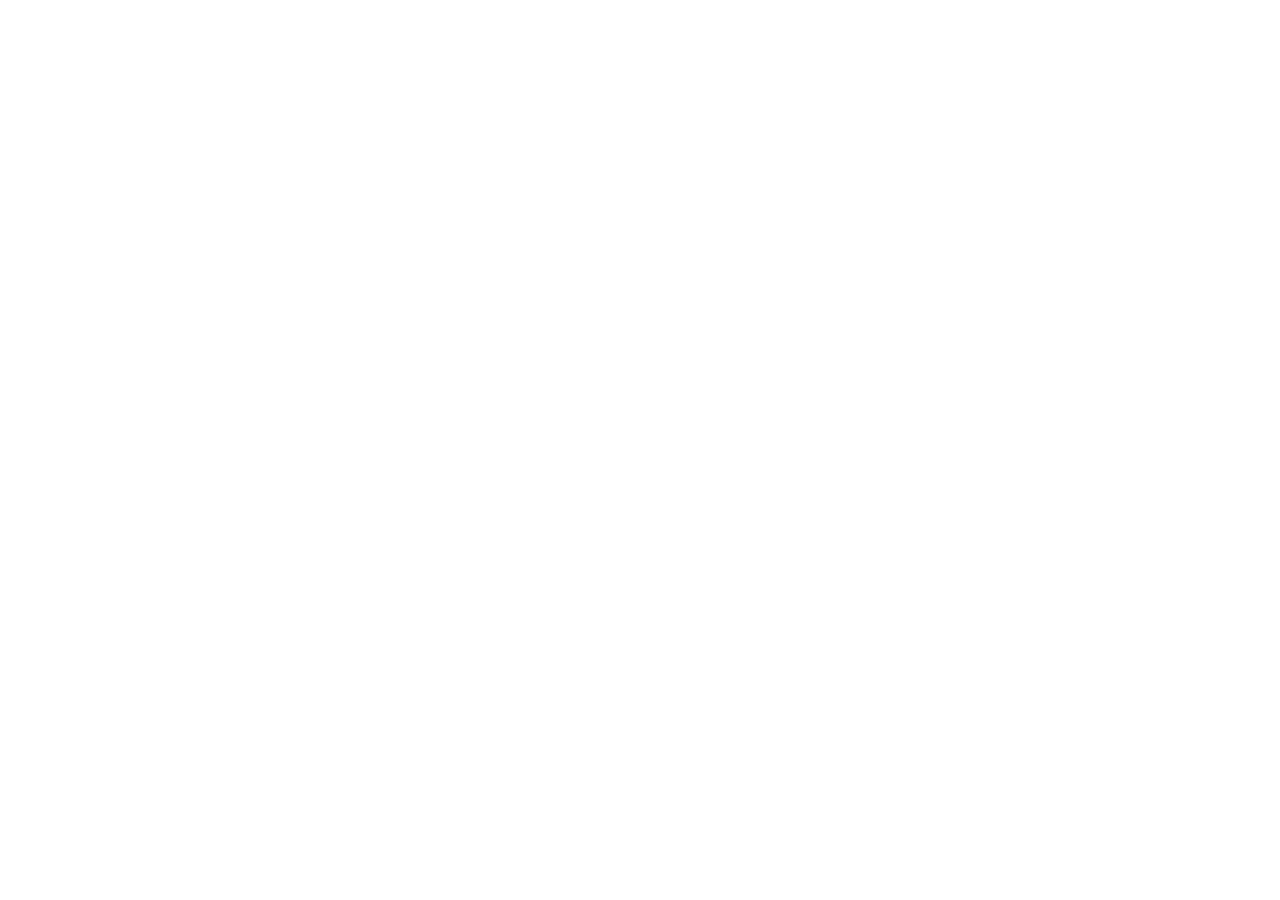
==== index.html @ 31db5e27 "Project Initialised" ====
<!DOCTYPE html>
<html>
<head>
  <!--
    If you are serving your web app in a path other than the root, change the
    href value below to reflect the base path you are serving from.

    The path provided below has to start and end with a slash "/" in order for
    it to work correctly.

    For more details:
    * https://developer.mozilla.org/en-US/docs/Web/HTML/Element/base

    This is a placeholder for base href that will be replaced by the value of
    the `--base-href` argument provided to `flutter build`.
  -->
  <base href="/">

  <meta charset="UTF-8">
  <meta content="IE=Edge" http-equiv="X-UA-Compatible">
  <meta name="description" content="A new Flutter project.">

  <!-- iOS meta tags & icons -->
  <meta name="apple-mobile-web-app-capable" content="yes">
  <meta name="apple-mobile-web-app-status-bar-style" content="black">
  <meta name="apple-mobile-web-app-title" content="mic_camera_stories">
  <link rel="apple-touch-icon" href="icons/Icon-192.png">

  <!-- Favicon -->
  <link rel="icon" type="image/png" href="favicon.png"/>

  <title>mic_camera_stories</title>
  <link rel="manifest" href="manifest.json">
</head>
<body>
  <script src="flutter_bootstrap.js" async></script>
</body>
</html>
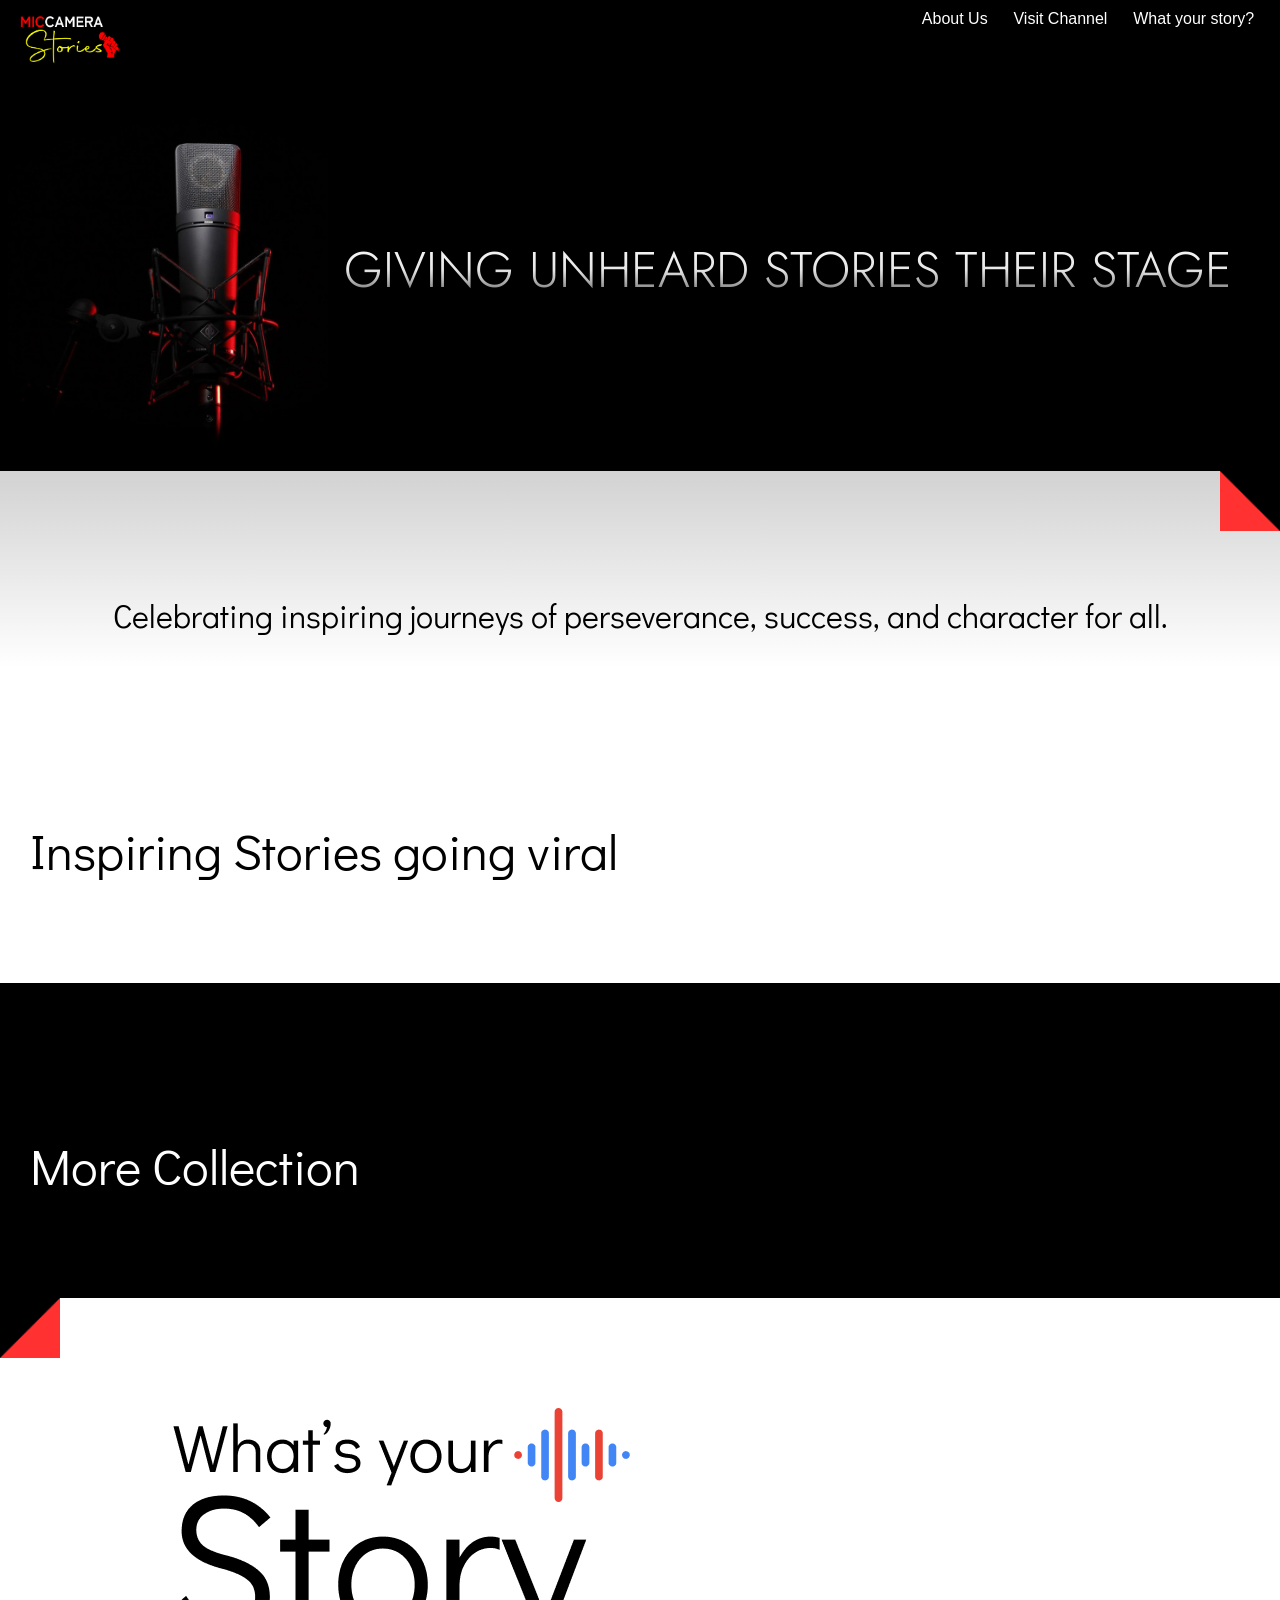
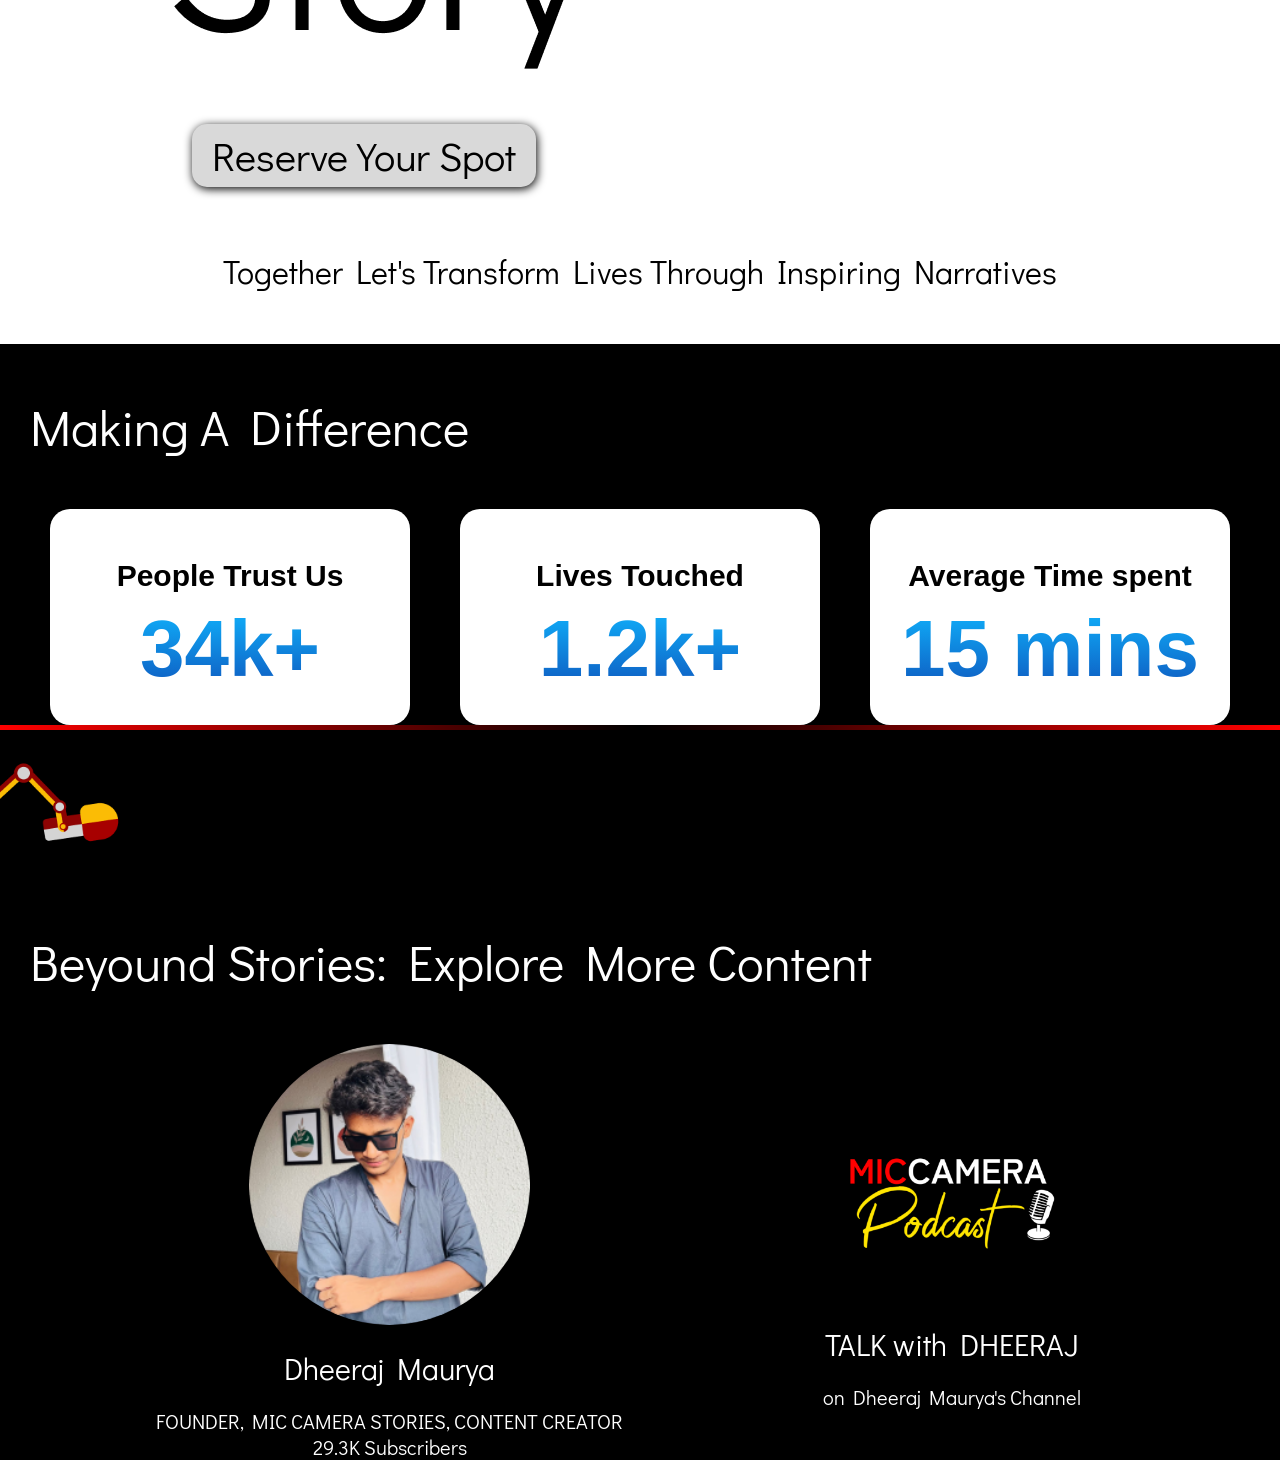
==== commit d79ce15c: "first commit" ====
--- a/index.html
+++ b/index.html
@@ -1,38 +1,110 @@
 <!DOCTYPE html>
-<html>
+<html lang="en">
+
 <head>
-  <!--
-    If you are serving your web app in a path other than the root, change the
-    href value below to reflect the base path you are serving from.
+  <meta charset="UTF-8">
+  <meta name="viewport" content="width=device-width, initial-scale=1.0">
+  <title>Mic Camera Stories</title>
+  <link rel="stylesheet" href="style.css">
+  <link rel="shortcut icon" href="img/NavLogo.png" type="image/x-icon">
+</head>
 
-    The path provided below has to start and end with a slash "/" in order for
-    it to work correctly.
+<body>
+  <nav>
+    <div class="logo">
+      <img src="img/NavLogo.png" alt="Mic Camera Stories">
+    </div>
+    <div class="navlist">
+      <span class="navitem">About Us</span>
+      <a class="navitem" href="https://youtube.com/@miccamerastories">Visit Channel</a>
+      <span class="navitem">What your story?</span>
+    </div>
+  </nav>
+  <div class="head">
+    <img src="img/HomeMic.png" alt="Mic" class="homemicimage">
+    <span class="headlinetext">GIVING UNHEARD STORIES THEIR STAGE</span>
+  </div>
+  <div class="homebottom">
+    <p class="papercutp"><img src="img/papercut.png" alt="papercut" class="papercut"></p>
+    <p class="homebottomcontent">Celebrating inspiring journeys of perseverance, success, and character for all.</p>
+  </div>
+  <div class="trendingvideos">
+    <h1 class="trendingvideostitle">Inspiring Stories going viral</h1>
+    <div class="trendingvideoslist">
+      <img src="https://i.ytimg.com/vi/YWOEX4p0uUI/hqdefault.jpg" alt="" class="trendingvideo">
+      <img src="https://i.ytimg.com/vi/7y91isg0Bso/hqdefault.jpg" alt="" class="trendingvideo">
+      <img src="https://i.ytimg.com/vi/wBwBMudqTO8/hqdefault.jpg" alt="" class="trendingvideo">
+    </div>
+  </div>
+  <div class="morevideos">
+    <h1 class="morevideostitle">More Collection</h1>
+    <div class="morevideoslist">
+      <img src="https://i.ytimg.com/vi/YWOEX4p0uUI/hqdefault.jpg" alt="" class="morevideo">
+      <img src="https://i.ytimg.com/vi/7y91isg0Bso/hqdefault.jpg" alt="" class="morevideo">
+      <img src="https://i.ytimg.com/vi/wBwBMudqTO8/hqdefault.jpg" alt="" class="morevideo">
+    </div>
+  </div>
+  <div class="yourstorysection">
+    <p class="papercutpyourstory"><img src="img/papercut.png" alt="papercut" class="papercut"></p>
+    <img src="img/Your Story title image.png" alt="Your Story" class="yourstoryimage">
+    <a href="" class="yourstorybutton">Reserve Your Spot</a>
+    <p class="homebottomcontent">Together Let's Transform Lives Through Inspiring Narratives</p>
 
-    For more details:
-    * https://developer.mozilla.org/en-US/docs/Web/HTML/Element/base
+  </div>
+  <div class="channeldatasection">
+    <h1 class="channeldatatitle">Making A Difference</h1>
+    <div class="channeldatalist">
+      <div class="channeldataitem">
+        <p class="channeldataitemtitle">
+          People Trust Us
+        </p>
+        <p class="channeldataitemdata">
+          34k+
+        </p>
+      </div>
+      <div class="channeldataitem">
+        <p class="channeldataitemtitle">
+          Lives Touched
+        </p>
+        <p class="channeldataitemdata">
+          1.2k+
+        </p>
+      </div>
+      <div class="channeldataitem">
+        <p class="channeldataitemtitle">
+          Average Time spent
+        </p>
+        <p class="channeldataitemdata">
+          15 mins
+        </p>
+      </div>
+    </div>
+  </div>
+  <div class="borderforothercontent"> .</div>
+  <div class="othercontent">
+    <img src="img/sidemicelement.png" alt="mic" class="sidemicpic">
+    <h1 class="othercontenttitle">Beyound Stories: Explore More Content</h1>
+    <div class="othercontenttlist">
+      <div class="othercontentitem">
+        <img src="img/dheerajmauryachannellogo.png" alt="Dheeraj Maurya" class="othercontentitemimage circleimg">
+        <div class="othercontentitemtitle">Dheeraj Maurya</div>
+          <div class="othercontentitemsubtitle">
+            FOUNDER, MIC CAMERA STORIES, CONTENT CREATOR <br> 29.3K Subscribers
+          </div>
+          </div>
+          <div class="othercontentitem">
+            <img src="img/miccamerapodcastlogo.png" alt="Mic Camera Podcast" class="othercontentitemimage ">
+            <div class="othercontentitemtitle">TALK with DHEERAJ</div>
+              <div class="othercontentitemsubtitle">
+                on Dheeraj Maurya's Channel
+              </div>
+            </div>
+          </div>
+        </div>
+      </div>
+    </div>
+  </div>
 
-    This is a placeholder for base href that will be replaced by the value of
-    the `--base-href` argument provided to `flutter build`.
-  -->
-  <base href="/">
+</body>
 
-  <meta charset="UTF-8">
-  <meta content="IE=Edge" http-equiv="X-UA-Compatible">
-  <meta name="description" content="A new Flutter project.">
-
-  <!-- iOS meta tags & icons -->
-  <meta name="apple-mobile-web-app-capable" content="yes">
-  <meta name="apple-mobile-web-app-status-bar-style" content="black">
-  <meta name="apple-mobile-web-app-title" content="mic_camera_stories">
-  <link rel="apple-touch-icon" href="icons/Icon-192.png">
-
-  <!-- Favicon -->
-  <link rel="icon" type="image/png" href="favicon.png"/>
-
-  <title>mic_camera_stories</title>
-  <link rel="manifest" href="manifest.json">
-</head>
-<body>
-  <script src="flutter_bootstrap.js" async></script>
-</body>
-</html>
+</html>
--- a/style.css
+++ b/style.css
@@ -0,0 +1,272 @@
+@font-face {
+  font-family: 'HeadLine';
+  /* The name you will use in CSS */
+  src: url('fonts/Jost-Light.ttf') format('truetype');
+  /* Path to the .ttf file */
+}
+
+@font-face {
+  font-family: 'mainFont';
+  /* The name you will use in CSS */
+  src: url('fonts/DidactGothic-Regular.ttf') format('truetype');
+  /* Path to the .ttf file */
+}
+
+body,
+html {
+  height: 100%;
+  /* Ensures full height of the page */
+  margin: 0;
+  background-color: black;
+  display: flex;
+  flex-direction: column;
+  /* Makes the body a flex container */
+  font-family: 'mainFont';
+}
+
+a {
+  text-decoration: none;
+}
+
+nav {
+  display: flex;
+  justify-content: space-between;
+}
+
+.logo {
+  margin-left: 20px;
+  margin-top: 10px;
+}
+
+.logo img {
+  width: 100px;
+  height: auto;
+}
+
+.navlist {
+  margin-top: 10px;
+  display: flex;
+  justify-content: space-evenly;
+  width: 30%;
+}
+
+.navitem {
+  color: white;
+  font-family: 'Segoe UI', Tahoma, Geneva, Verdana, sans-serif;
+}
+
+.head {
+  display: flex;
+  align-items: center;
+  flex-direction: row;
+  justify-content: space-around;
+}
+
+.homemicimage {
+  width: 25%;
+  margin-top: 50px;
+}
+
+.headlinetext {
+  font-size: 50px;
+  background: linear-gradient(to bottom, #FFFFFF, #e7e7e7, #393939);
+  background-clip: text;
+  -webkit-background-clip: text;
+  -webkit-text-fill-color: transparent;
+  margin-right: 40px;
+  font-family: "HeadLine";
+}
+
+/* The homebottom will take up the remaining space with a white background */
+.homebottom {
+  flex-grow: 1;
+  /* Makes this section take up remaining space */
+  background: linear-gradient(to bottom, #D2D2D2, #FFFFFF);
+}
+
+.papercutp {
+  display: flex;
+  width: 100%;
+  justify-content: end;
+  margin: 0;
+}
+
+.papercut {
+  width: 60px;
+  height: auto;
+  margin: 0;
+}
+
+.homebottomcontent {
+  margin-top: 0;
+  margin-right: 40px;
+  width: 100%;
+  text-align: center;
+  font-size: xx-large;
+  margin-top: 5%;
+}
+
+.trendingvideos {
+  background-color: white;
+}
+
+.trendingvideostitle {
+  margin-top: 150px;
+  margin-bottom: 50px;
+  margin-left: 30px;
+  font-size: 50px;
+  font-weight: 200;
+}
+
+.trendingvideoslist {
+  display: flex;
+  /* width: 100%; */
+  justify-content: space-evenly;
+  margin-bottom: 50px;
+
+}
+
+.trendingvideo {
+  width: 30%;
+}
+
+.morevideos {
+  background-color: black;
+}
+
+.morevideostitle {
+  margin-top: 150px;
+  margin-bottom: 50px;
+  margin-left: 30px;
+  font-size: 50px;
+  font-weight: 100;
+  color: white;
+}
+
+.morevideoslist {
+  display: flex;
+  /* width: 100%; */
+  justify-content: space-evenly;
+  margin-bottom: 50px;
+
+}
+
+.morevideo {
+  width: 30%;
+}
+
+.yourstorysection {
+  background-color: white;
+ padding-bottom: 20px; 
+}
+
+.papercutpyourstory {
+  display: flex;
+  width: 100%;
+  justify-content: start;
+  margin: 0;
+}
+
+.papercutpyourstory img {
+  width: 60px;
+  height: auto;
+  margin: 0;
+  transform: scaleX(-1);
+}
+.yourstoryimage{
+  margin-top: 20px;
+  margin-left: 13%;
+}
+.yourstorybutton{
+  display: block;
+  margin-top: 20px;
+  margin-left: 15%;
+  font-size: 40px;
+  padding: 5px 20px;
+  background-color: #D9D9D9;
+  border-radius: 15px;
+  width: max-content;
+  color: black;
+  box-shadow: black 1px 2px 10px;
+}
+.channeldatatitle{
+  margin-top: 50px;
+  margin-bottom: 50px;
+  margin-left: 30px;
+  font-size: 50px;
+  font-weight: 100;
+  color: white;
+}
+.channeldatalist{
+  display: flex;
+  justify-content: space-evenly;
+
+}
+.channeldataitem{
+  width: 25%;
+  background-color: white;
+  padding : 20px;
+  text-align: center  ;
+  border-radius: 20px;
+}
+.channeldataitemtitle{
+  color: black;
+  font-size: 30px;
+  margin-bottom: 10px;
+  font-family:'Segoe UI', Tahoma, Geneva, Verdana, sans-serif;
+  font-weight: bold;
+}
+.channeldataitemdata{
+  background: linear-gradient(#10B7FF, #0E54BC);
+  background-clip: text;
+  font-family:'Segoe UI', Tahoma, Geneva, Verdana, sans-serif;
+  -webkit-background-clip: text;
+  -webkit-text-fill-color: transparent;
+  font-size: 80px;
+  margin-bottom: 10px;
+  margin-top: 10px;
+  font-weight: bold;
+
+}
+.borderforothercontent{
+  height: 5px;
+  width: 100%;
+  background: linear-gradient(to right, red , black 50%,red );
+
+}
+.sidemicpic{
+  width: 10%;
+}
+.othercontenttitle{
+  margin-top: 50px;
+  margin-bottom: 50px;
+  margin-left: 30px;
+  font-size: 50px;
+  font-weight: 100;
+  color: white;
+}
+.othercontenttlist{
+  display: flex;
+  justify-content: space-evenly;
+}
+.circleimg{
+  border-radius: 100%;
+}
+.othercontentitem{
+  align-items: center;
+  align-content: center;
+  text-align: center;
+}
+.othercontentitemimage{
+  width: 60%;
+}
+.othercontentitemtitle{
+  color:white;
+  margin-top: 20px;
+  font-size: 30px;
+}
+.othercontentitemsubtitle{
+  color:white;
+  margin-top: 20px;
+  font-size: 20px;
+}
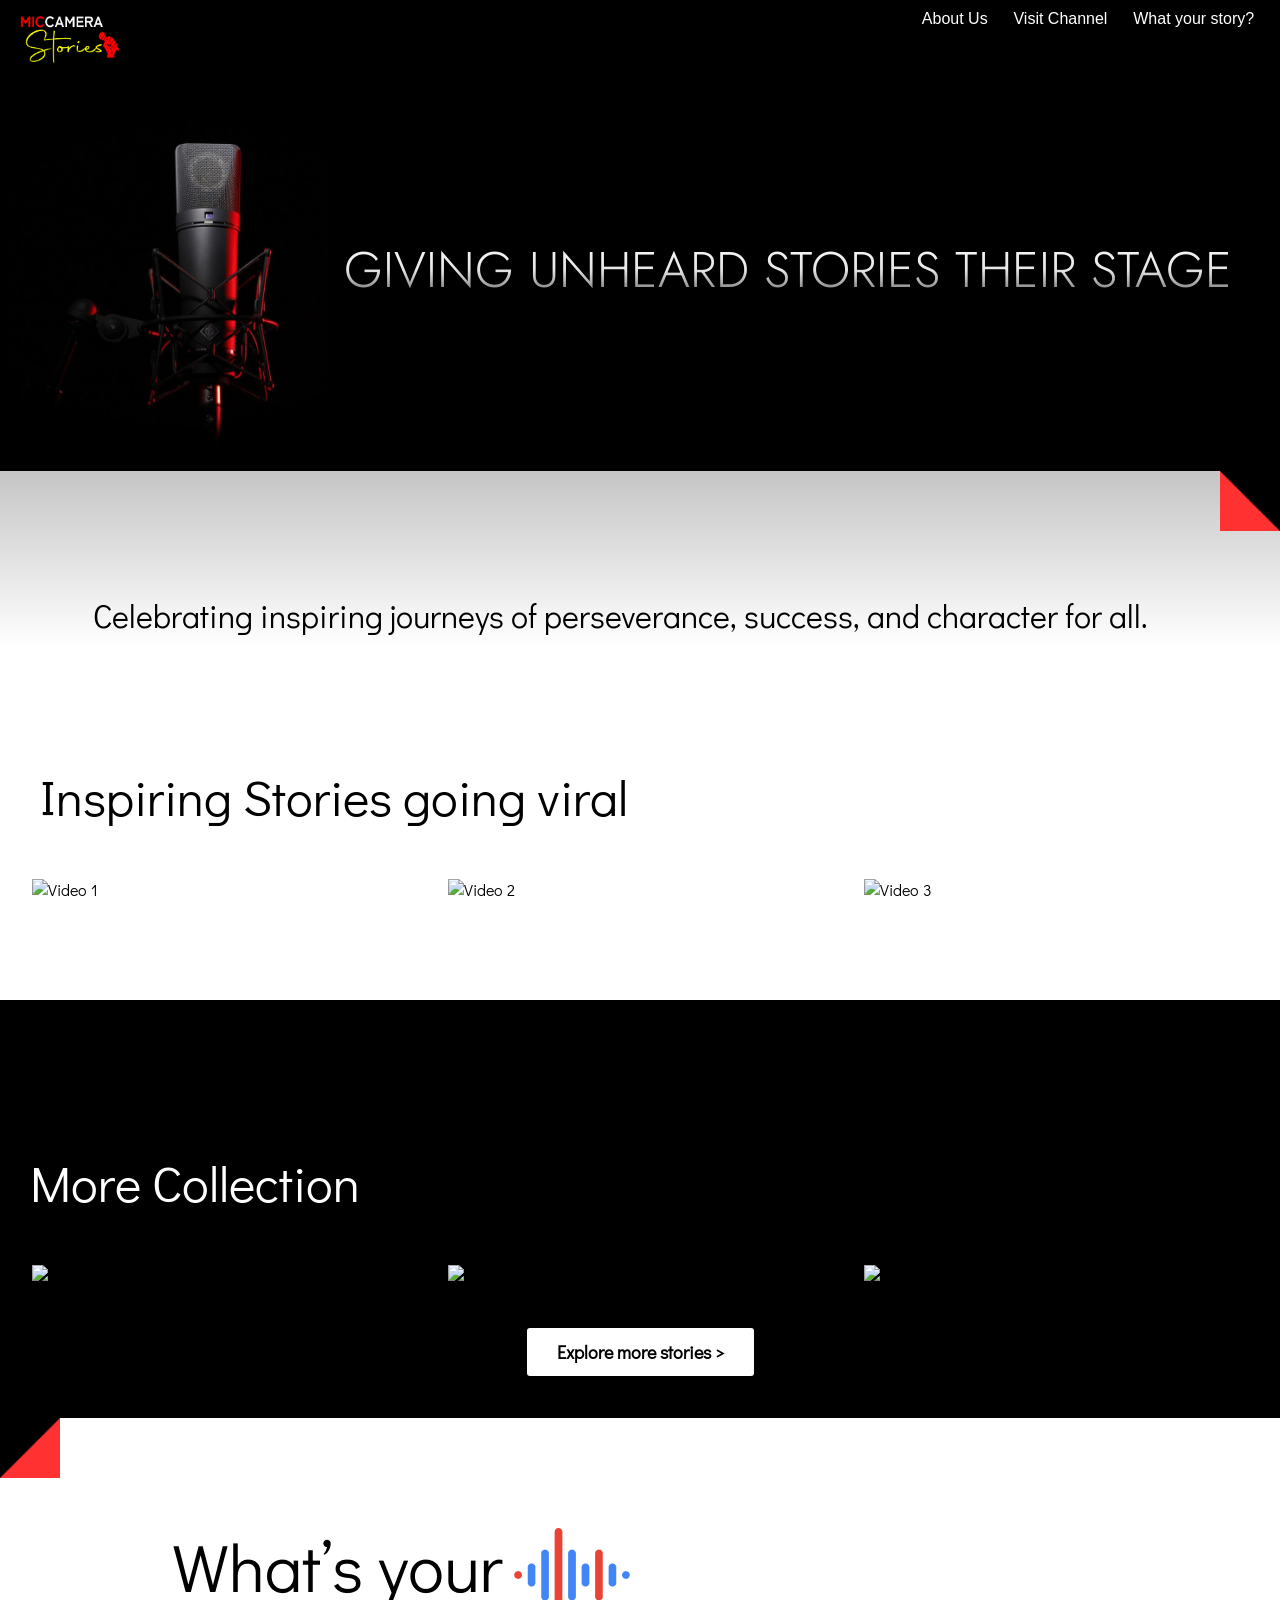
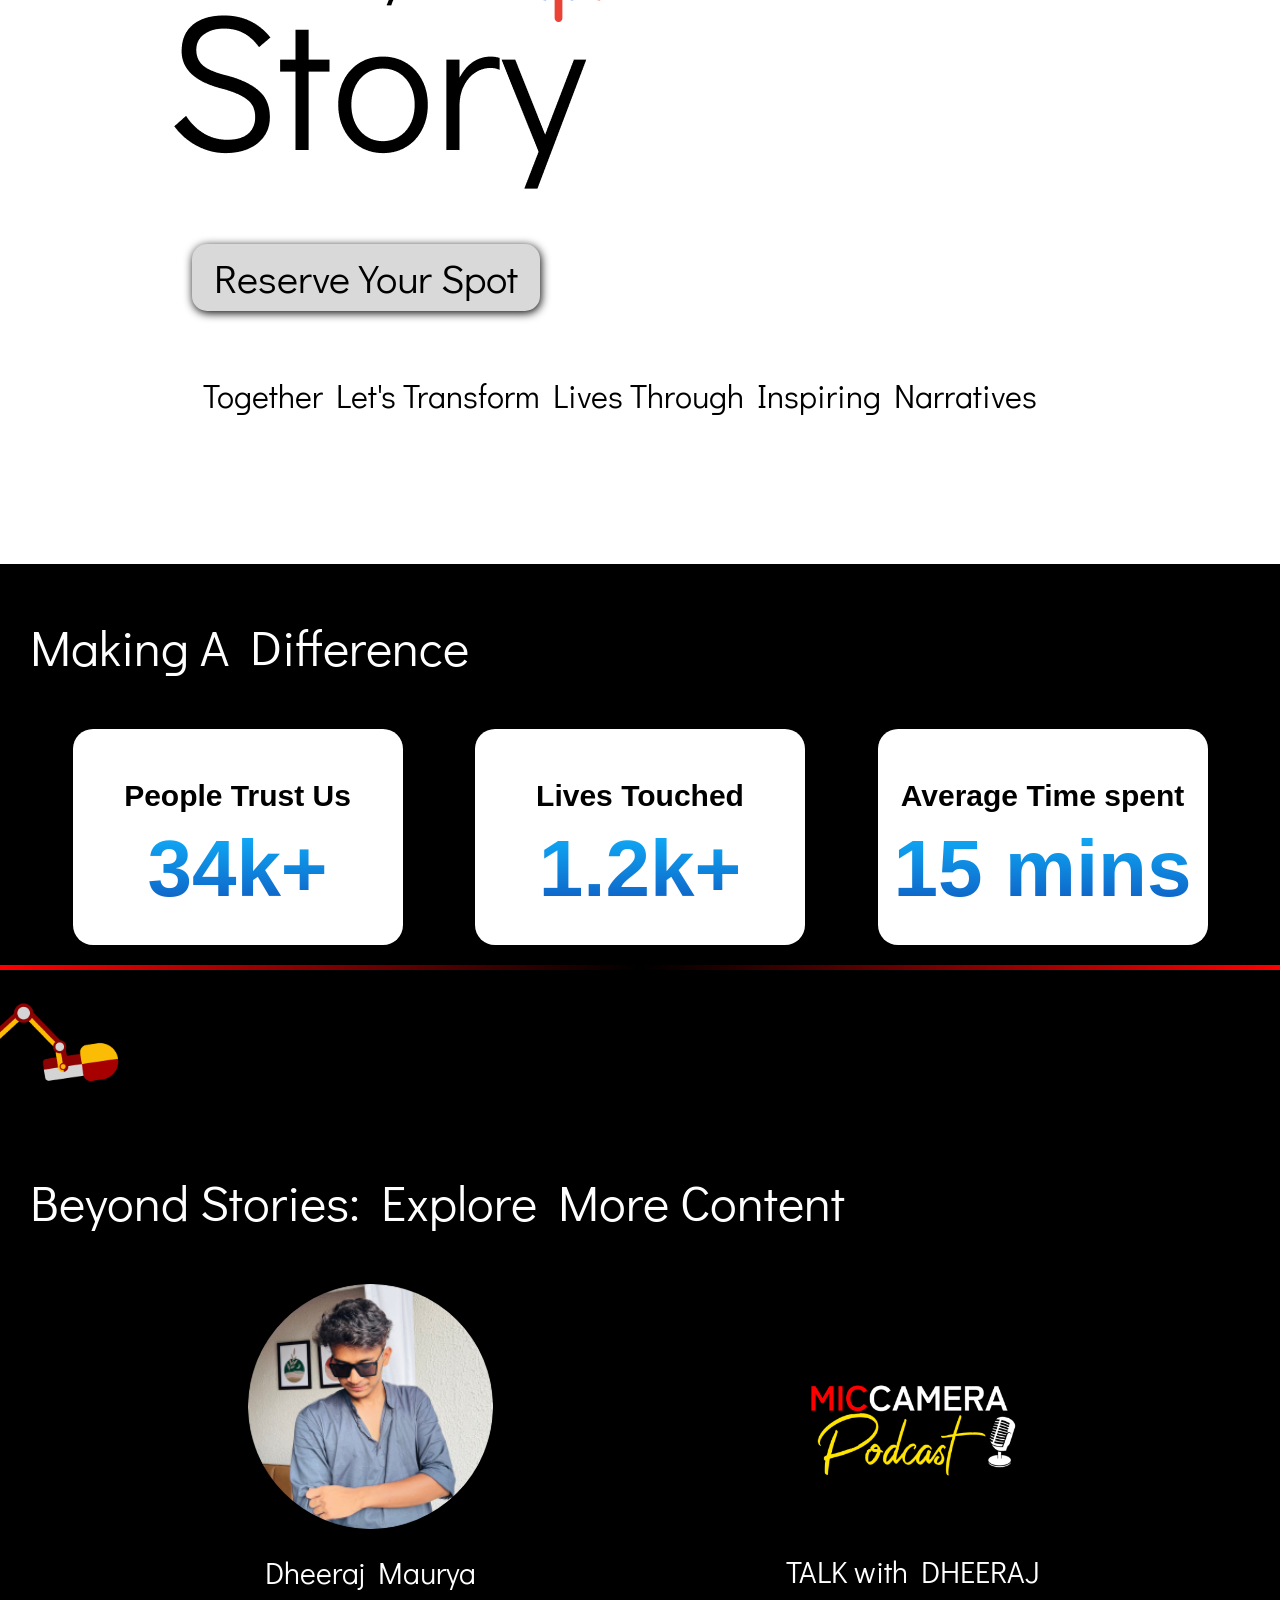
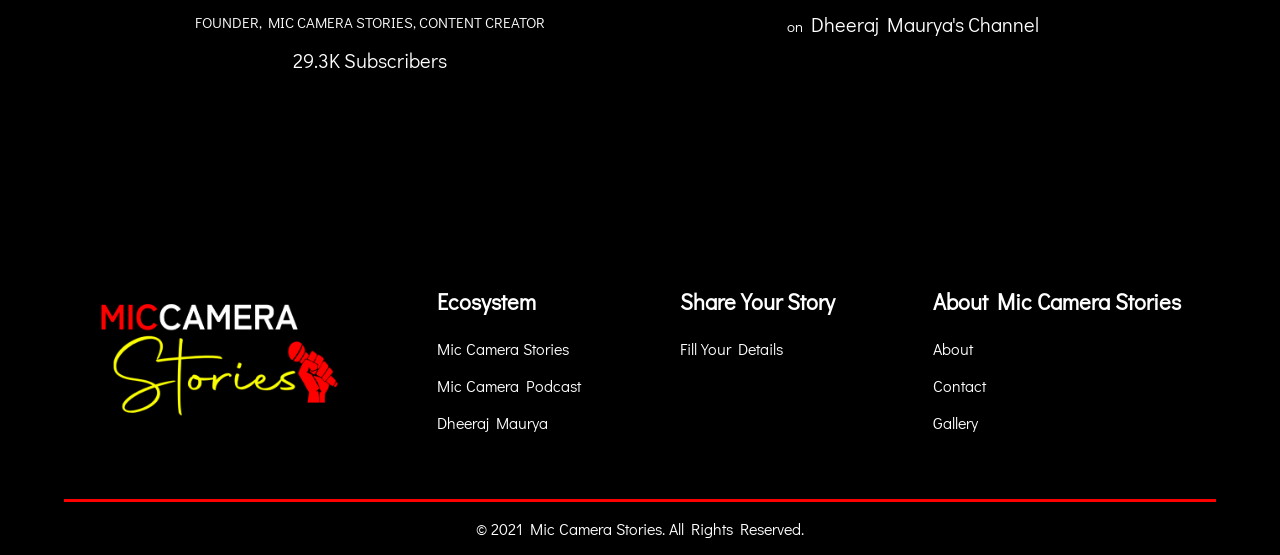
==== commit 78c0ad9c: "main" ====
--- a/index.html
+++ b/index.html
@@ -20,91 +20,139 @@
       <span class="navitem">What your story?</span>
     </div>
   </nav>
-  <div class="head">
-    <img src="img/HomeMic.png" alt="Mic" class="homemicimage">
-    <span class="headlinetext">GIVING UNHEARD STORIES THEIR STAGE</span>
+
+  <div class="head animate-on-scroll">
+    <img src="img/HomeMic.png" alt="Mic" class="homemicimage animate-on-scroll">
+    <span class="headlinetext animate-on-scroll">GIVING UNHEARD STORIES THEIR STAGE</span>
   </div>
+
+<!-- Combined div for homebottom and trendingvideos -->
+<div class="combined-section animate-on-scroll">
+  <!-- Homebottom Section -->
   <div class="homebottom">
     <p class="papercutp"><img src="img/papercut.png" alt="papercut" class="papercut"></p>
     <p class="homebottomcontent">Celebrating inspiring journeys of perseverance, success, and character for all.</p>
   </div>
+
+  <!-- Trending Videos Section -->
   <div class="trendingvideos">
-    <h1 class="trendingvideostitle">Inspiring Stories going viral</h1>
-    <div class="trendingvideoslist">
-      <img src="https://i.ytimg.com/vi/YWOEX4p0uUI/hqdefault.jpg" alt="" class="trendingvideo">
-      <img src="https://i.ytimg.com/vi/7y91isg0Bso/hqdefault.jpg" alt="" class="trendingvideo">
-      <img src="https://i.ytimg.com/vi/wBwBMudqTO8/hqdefault.jpg" alt="" class="trendingvideo">
-    </div>
-  </div>
-  <div class="morevideos">
-    <h1 class="morevideostitle">More Collection</h1>
-    <div class="morevideoslist">
-      <img src="https://i.ytimg.com/vi/YWOEX4p0uUI/hqdefault.jpg" alt="" class="morevideo">
-      <img src="https://i.ytimg.com/vi/7y91isg0Bso/hqdefault.jpg" alt="" class="morevideo">
-      <img src="https://i.ytimg.com/vi/wBwBMudqTO8/hqdefault.jpg" alt="" class="morevideo">
-    </div>
-  </div>
-  <div class="yourstorysection">
-    <p class="papercutpyourstory"><img src="img/papercut.png" alt="papercut" class="papercut"></p>
-    <img src="img/Your Story title image.png" alt="Your Story" class="yourstoryimage">
-    <a href="" class="yourstorybutton">Reserve Your Spot</a>
-    <p class="homebottomcontent">Together Let's Transform Lives Through Inspiring Narratives</p>
-
-  </div>
-  <div class="channeldatasection">
-    <h1 class="channeldatatitle">Making A Difference</h1>
-    <div class="channeldatalist">
-      <div class="channeldataitem">
-        <p class="channeldataitemtitle">
-          People Trust Us
-        </p>
-        <p class="channeldataitemdata">
-          34k+
-        </p>
+    <h1 class="trendingvideostitle animate-on-scroll">Inspiring Stories going viral</h1>
+    <div class="trendingvideoslist animate-on-scroll">
+      <div class="video-container">
+        <img src="https://i.ytimg.com/vi/YWOEX4p0uUI/hqdefault.jpg" alt="Video 1" class="trendingvideo">
+        <div class="video-title">Video Title 1</div>
       </div>
-      <div class="channeldataitem">
-        <p class="channeldataitemtitle">
-          Lives Touched
-        </p>
-        <p class="channeldataitemdata">
-          1.2k+
-        </p>
+      <div class="video-container">
+        <img src="https://i.ytimg.com/vi/7y91isg0Bso/hqdefault.jpg" alt="Video 2" class="trendingvideo">
+        <div class="video-title">Video Title 2</div>
       </div>
-      <div class="channeldataitem">
-        <p class="channeldataitemtitle">
-          Average Time spent
-        </p>
-        <p class="channeldataitemdata">
-          15 mins
-        </p>
+      <div class="video-container">
+        <img src="https://i.ytimg.com/vi/wBwBMudqTO8/hqdefault.jpg" alt="Video 3" class="trendingvideo">
+        <div class="video-title">Video Title 3</div>
       </div>
     </div>
   </div>
-  <div class="borderforothercontent"> .</div>
-  <div class="othercontent">
-    <img src="img/sidemicelement.png" alt="mic" class="sidemicpic">
-    <h1 class="othercontenttitle">Beyound Stories: Explore More Content</h1>
+</div>
+
+
+  <div class="morevideos animate-on-scroll">
+    <h1 class="morevideostitle animate-on-scroll">More Collection</h1>
+    <div class="morevideoslist">
+      <div class="video-container animate-on-scroll">
+        <img src="https://i.ytimg.com/vi/YWOEX4p0uUI/hqdefault.jpg" alt="Video 1" class="morevideo">
+        <div class="video-title">Video Title 1</div>
+      </div>
+      <div class="video-container animate-on-scroll">
+        <img src="https://i.ytimg.com/vi/7y91isg0Bso/hqdefault.jpg" alt="Video 2" class="morevideo">
+        <div class="video-title">Video Title 2</div>
+      </div>
+      <div class="video-container animate-on-scroll">
+        <img src="https://i.ytimg.com/vi/wBwBMudqTO8/hqdefault.jpg" alt="Video 3" class="morevideo">
+        <div class="video-title">Video Title 3</div>
+      </div>
+    </div>
+
+    <div class="explore-button-container animate-on-scroll">
+      <button class="explore-button animate-on-scroll">Explore more stories ></button>
+    </div>
+  </div>
+
+  <div class="yourstorysection animate-on-scroll">
+    <p class="papercutpyourstory"><img src="img/papercut.png" alt="papercut" class="papercut"></p>
+    <img src="img/Your Story title image.png" alt="Your Story" class="yourstoryimage animate-on-scroll">
+    <a href="" class="yourstorybutton animate-on-scroll">Reserve Your Spot</a>
+    <p class="homebottomcontent animate-on-scroll">Together Let's Transform Lives Through Inspiring Narratives</p>
+  </div>
+
+  <div class="channeldatasection animate-on-scroll">
+    <h1 class="channeldatatitle animate-on-scroll">Making A Difference</h1>
+    <div class="channeldatalist">
+      <div class="channeldataitem animate-on-scroll">
+        <p class="channeldataitemtitle">People Trust Us</p>
+        <p class="channeldataitemdata">34k+</p>
+      </div>
+      <div class="channeldataitem animate-on-scroll">
+        <p class="channeldataitemtitle">Lives Touched</p>
+        <p class="channeldataitemdata">1.2k+</p>
+      </div>
+      <div class="channeldataitem animate-on-scroll">
+        <p class="channeldataitemtitle">Average Time spent</p>
+        <p class="channeldataitemdata">15 mins</p>
+      </div>
+    </div>
+  </div>
+
+  <div class="borderforothercontent animate-on-scroll">.</div>
+
+  <div class="othercontent animate-on-scroll">
+    <img src="img/sidemicelement.png" alt="mic" class="sidemicpic animate-on-scroll">
+    <h1 class="othercontenttitle animate-on-scroll">Beyond Stories: Explore More Content</h1>
     <div class="othercontenttlist">
-      <div class="othercontentitem">
+      <div class="othercontentitem animate-on-scroll">
         <img src="img/dheerajmauryachannellogo.png" alt="Dheeraj Maurya" class="othercontentitemimage circleimg">
         <div class="othercontentitemtitle">Dheeraj Maurya</div>
-          <div class="othercontentitemsubtitle">
-            FOUNDER, MIC CAMERA STORIES, CONTENT CREATOR <br> 29.3K Subscribers
-          </div>
-          </div>
-          <div class="othercontentitem">
-            <img src="img/miccamerapodcastlogo.png" alt="Mic Camera Podcast" class="othercontentitemimage ">
-            <div class="othercontentitemtitle">TALK with DHEERAJ</div>
-              <div class="othercontentitemsubtitle">
-                on Dheeraj Maurya's Channel
-              </div>
-            </div>
-          </div>
+        <div class="othercontentitemsubtitle">
+          <p class="shortsubheading">FOUNDER, MIC CAMERA STORIES, CONTENT CREATOR</p> 29.3K Subscribers
+        </div>
+      </div>
+      <div class="othercontentitem animate-on-scroll">
+        <img src="img/miccamerapodcastlogo.png" alt="Mic Camera Podcast" class="othercontentitemimage">
+        <div class="othercontentitemtitle">TALK with DHEERAJ</div>
+        <div class="othercontentitemsubtitle">
+          <span class="shortsubheading">on</span> Dheeraj Maurya's Channel
         </div>
       </div>
     </div>
   </div>
 
+  <div class="footer animate-on-scroll">
+    <div class="footersection animate-on-scroll">
+      <img src="img/NavLogo.png" alt="Mic Camera Stories" class="footerlogo">
+    </div>
+    <div class="footersection animate-on-scroll">
+      <p class="footersectiontitle">Ecosystem</p>
+      <p>Mic Camera Stories</p>
+      <p>Mic Camera Podcast</p>
+      <p>Dheeraj Maurya</p>
+    </div>
+    <div class="footersection animate-on-scroll">
+      <p class="footersectiontitle">Share Your Story</p>
+      <p>Fill Your Details</p>
+    </div>
+    <div class="footersection animate-on-scroll">
+      <p class="footersectiontitle">About Mic Camera Stories</p>
+      <p>About</p>
+      <p>Contact</p>
+      <p>Gallery</p>
+    </div>
+  </div>
+
+  <div class="footerbottomredline animate-on-scroll">.</div>
+  <div class="footerbottom">
+    <p class="footerbottomtext">© 2021 Mic Camera Stories. All Rights Reserved.</p>
+  </div>
+
+  <script src="script.js"></script>
 </body>
 
-</html>+</html>
--- a/style.css
+++ b/style.css
@@ -77,11 +77,17 @@
   font-family: "HeadLine";
 }
 
-/* The homebottom will take up the remaining space with a white background */
+/* Combined Section: homebottom + trendingvideos */
+.combined-section {
+  background: linear-gradient(to bottom, #c5c5c5, #FFFFFF,#FFFFFF,#FFFFFF);
+  padding-bottom: 50px;  /* Ensures some space below */
+}
+
+/* Homebottom */
 .homebottom {
-  flex-grow: 1;
-  /* Makes this section take up remaining space */
-  background: linear-gradient(to bottom, #D2D2D2, #FFFFFF);
+  margin-bottom: 0; /* Remove space between sections */
+  text-align: center;
+  
 }
 
 .papercutp {
@@ -98,40 +104,99 @@
 }
 
 .homebottomcontent {
-  margin-top: 0;
+  margin-top: 5%;
+  font-size: xx-large;
   margin-right: 40px;
-  width: 100%;
   text-align: center;
-  font-size: xx-large;
-  margin-top: 5%;
-}
-
+  margin-bottom: 10%;
+}
+
+/* Trending Videos */
 .trendingvideos {
-  background-color: white;
+  margin-top: 50px;
 }
 
 .trendingvideostitle {
-  margin-top: 150px;
+  margin-top: 50px;
   margin-bottom: 50px;
-  margin-left: 30px;
+  margin-left: 40px;
   font-size: 50px;
   font-weight: 200;
 }
 
 .trendingvideoslist {
   display: flex;
-  /* width: 100%; */
   justify-content: space-evenly;
   margin-bottom: 50px;
-
+}
+
+.video-container {
+  position: relative;
+  width: 30%;
 }
 
 .trendingvideo {
-  width: 30%;
-}
+  width: 100%;
+  transition: transform 0.5s ease;
+}
+
+.trendingvideo:hover {
+  transform: scale(1.1);
+}
+
+.video-title {
+  position: absolute;
+  bottom: 10px;
+  left: 10px;
+  background-color: rgba(0, 0, 0, 0.5);
+  color: white;
+  padding: 10px;
+  font-size: 18px;
+  font-weight: bold;
+  opacity: 0;
+  pointer-events: none;
+  transition: opacity 0.3s ease-in-out;
+}
+
+.video-container:hover .video-title {
+  opacity: 1;
+}
+
+/* Animation for the entire section */
+@keyframes fadeUpTogether {
+  0% {
+    opacity: 0;
+    transform: translateY(60px);
+  }
+  100% {
+    opacity: 1;
+    transform: translateY(0);
+  }
+}
+
+.combined-section {
+  animation: fadeUpTogether 1.5s ease-out forwards;
+}
+
+/* Apply animation delay to stagger content appearance slightly */
+.homebottom {
+  animation-delay: 0.5s;
+}
+
+.trendingvideos {
+  animation-delay: 0.7s;
+}
+
+/* Ensures that once the elements come into view, they trigger animation */
+.animate-on-scroll.in-view {
+  opacity: 1;
+  transform: translateY(0);
+}
+
 
 .morevideos {
   background-color: black;
+  margin-bottom: 40px;
 }
 
 .morevideostitle {
@@ -145,14 +210,68 @@
 
 .morevideoslist {
   display: flex;
-  /* width: 100%; */
   justify-content: space-evenly;
-  margin-bottom: 50px;
-
+  /* margin-bottom: 5px; */
+}
+
+.video-container {
+  position: relative; /* Allows positioning of the title */
+  width: 30%;
 }
 
 .morevideo {
-  width: 30%;
+  width: 100%;
+  transition: transform 0.5s ease;
+}
+
+.morevideo:hover {
+  transform: scale(1.1);
+}
+
+.video-title {
+  position: absolute;
+  bottom: 10px;
+  left: 10px;
+  background-color: rgba(0, 0, 0, 0.5); /* Semi-transparent background */
+  color: white;
+  padding: 10px;
+  font-size: 18px;
+  font-weight: bold;
+  opacity: 0; /* Initially hidden */
+  pointer-events: none; /* Prevents interaction with the title */
+  transition: opacity 0.3s ease-in-out; /* Smooth fade in and out */
+}
+
+.video-container:hover .video-title {
+  opacity: 1; /* Make the title visible on hover */
+}
+
+/* Button Styling */
+.explore-button-container {
+  text-align: center;
+  margin-top: 40px; /* Add some space above the button */
+}
+
+.explore-button {
+  background-color: #ffffff; /* Golden color */
+  color: black;
+  border: none;
+  padding: 12px 30px;
+  font-size: 18px;
+  font-family: "mainFont";
+  font-weight: bold;
+  border-radius: 5px; /* Rounded corners */
+  cursor: pointer;
+  border: solid black 2px;
+  transition: transform 0.3s ease, background-color 0.3s ease, box-shadow 0.3s ease, border 0.3s ease ; /* Add transition for smooth hover effects */
+}
+
+.explore-button:hover {
+  background-color: #000000;
+  border: solid white 2px;
+  color: white; /* Darker shade of golden on hover */
+  /* transform: translateY(-5px); Slightly lift the button */
+  box-shadow: 0 4px 8px rgba(255, 255, 255, 0.479); /* Add shadow for depth */
 }
 
 .yourstorysection {
@@ -177,7 +296,7 @@
   margin-top: 20px;
   margin-left: 13%;
 }
-.yourstorybutton{
+.yourstorybutton {
   display: block;
   margin-top: 20px;
   margin-left: 15%;
@@ -188,7 +307,19 @@
   width: max-content;
   color: black;
   box-shadow: black 1px 2px 10px;
-}
+  border: solid rgba(255, 255, 255, 0) 2px;
+  transition: transform 0.4s ease, background-color 0.4s ease, box-shadow 0.4s ease, color 0.4s ease, border 0.4s ease;
+  /* Ensures smooth transition for all properties */
+}
+
+.yourstorybutton:hover {
+  background-color: #000000;
+  border: solid white 2px;
+  color: white; /* Darker shade of golden on hover */
+ /* Slight lift and subtle scale effect */
+  box-shadow: 0 4px 12px rgba(255, 255, 255, 0.479); /* Softer shadow with more depth */
+}
+
 .channeldatatitle{
   margin-top: 50px;
   margin-bottom: 50px;
@@ -200,12 +331,13 @@
 .channeldatalist{
   display: flex;
   justify-content: space-evenly;
+  margin-bottom: 20px;
 
 }
 .channeldataitem{
   width: 25%;
   background-color: white;
-  padding : 20px;
+  padding : 20px 5px;
   text-align: center  ;
   border-radius: 20px;
 }
@@ -228,6 +360,9 @@
   font-weight: bold;
 
 }
+.othercontent{
+  margin-bottom: 15%;
+}
 .borderforothercontent{
   height: 5px;
   width: 100%;
@@ -249,9 +384,6 @@
   display: flex;
   justify-content: space-evenly;
 }
-.circleimg{
-  border-radius: 100%;
-}
 .othercontentitem{
   align-items: center;
   align-content: center;
@@ -265,8 +397,446 @@
   margin-top: 20px;
   font-size: 30px;
 }
+.circleimg{
+  border-radius: 100%;
+  width: 70%;
+}
 .othercontentitemsubtitle{
   color:white;
   margin-top: 20px;
   font-size: 20px;
-}+}
+.shortsubheading{
+  font-size: 15px;
+}
+
+.footer{
+  display: flex;
+  justify-content: space-evenly;
+  color: white;
+}
+.footerlogo{
+  margin-top: 10%;
+  width: 15rem;
+}
+.footersectiontitle{
+  font-size: 22px;
+  font-weight: bold;
+}
+.footerbottomredline{
+  background-color: red;
+  height: 3px;
+  width: 90%;
+  margin: auto;
+  margin-top: 50px;
+}
+.footerbottom{
+  color: white;
+  margin: auto;
+}
+
+
+
+/* General Animation for All Sections */
+.animate-on-scroll {
+  opacity: 0;
+  transform: translateY(30px); /* Slightly moved down initially */
+  transition: opacity 0.6s ease, transform 0.6s ease;
+}
+
+/* When element comes into view, apply animation */
+.animate-on-scroll.in-view {
+  opacity: 1;
+  transform: translateY(0); /* Bring it back to original position */
+}
+
+/* Keyframe Animations for Creative Effects */
+@keyframes fadeInUp {
+  0% {
+    opacity: 0;
+    transform: translateY(30px);
+  }
+  100% {
+    opacity: 1;
+    transform: translateY(0);
+  }
+}
+
+@keyframes slideInUp {
+  0% {
+    opacity: 0;
+    transform: translateY(50px);
+  }
+  100% {
+    opacity: 1;
+    transform: translateY(0);
+  }
+}
+
+@keyframes fadeInLeft {
+  0% {
+    opacity: 0;
+    transform: translateX(-30px);
+  }
+  100% {
+    opacity: 1;
+    transform: translateX(0);
+  }
+}
+
+@keyframes fadeInRight {
+  0% {
+    opacity: 0;
+    transform: translateX(30px);
+  }
+  100% {
+    opacity: 1;
+    transform: translateX(0);
+  }
+}
+
+@keyframes slideInLeft {
+  0% {
+    opacity: 0;
+    transform: translateX(-50px);
+  }
+  100% {
+    opacity: 1;
+    transform: translateX(0);
+  }
+}
+
+@keyframes zoomIn {
+  0% {
+    opacity: 0;
+    transform: scale(0.5);
+  }
+  100% {
+    opacity: 1;
+    transform: scale(1);
+  }
+}
+
+@keyframes bounceIn {
+  0% {
+    opacity: 0;
+    transform: scale(0.3);
+  }
+  50% {
+    opacity: 1;
+    transform: scale(1.1);
+  }
+  100% {
+    opacity: 1;
+    transform: scale(1);
+  }
+}
+
+@keyframes pulse {
+  0% {
+    transform: scale(1);
+  }
+  50% {
+    transform: scale(1.05);
+  }
+  100% {
+    transform: scale(1);
+  }
+}
+
+@keyframes fadeUpTogether {
+  0% {
+    opacity: 0;
+    transform: translateY(60px);
+  }
+  100% {
+    opacity: 1;
+    transform: translateY(0);
+  }
+}
+
+@keyframes fadeInUp {
+  0% {
+    opacity: 0;
+    transform: translateY(30px);
+  }
+  100% {
+    opacity: 1;
+    transform: translateY(0);
+  }
+}
+
+@keyframes slideInUp {
+  0% {
+    opacity: 0;
+    transform: translateY(50px);
+  }
+  100% {
+    opacity: 1;
+    transform: translateY(0);
+  }
+}
+
+@keyframes fadeInLeft {
+  0% {
+    opacity: 0;
+    transform: translateX(-30px);
+  }
+  100% {
+    opacity: 1;
+    transform: translateX(0);
+  }
+}
+
+@keyframes fadeInRight {
+  0% {
+    opacity: 0;
+    transform: translateX(30px);
+  }
+  100% {
+    opacity: 1;
+    transform: translateX(0);
+  }
+}
+
+@keyframes slideInLeft {
+  0% {
+    opacity: 0;
+    transform: translateX(-50px);
+  }
+  100% {
+    opacity: 1;
+    transform: translateX(0);
+  }
+}
+
+@keyframes zoomIn {
+  0% {
+    opacity: 0;
+    transform: scale(0.8);
+  }
+  100% {
+    opacity: 1;
+    transform: scale(1);
+  }
+}
+
+@keyframes bounceIn {
+  0% {
+    opacity: 0;
+    transform: translateY(-50px);
+  }
+  50% {
+    opacity: 1;
+    transform: translateY(20px);
+  }
+  70% {
+    transform: translateY(-10px);
+  }
+  100% {
+    transform: translateY(0);
+  }
+}
+
+@keyframes pulse {
+  0% {
+    transform: scale(1);
+    opacity: 1;
+  }
+  50% {
+    transform: scale(1.05);
+    opacity: 0.8;
+  }
+  100% {
+    transform: scale(1);
+    opacity: 1;
+  }
+}
+
+@keyframes fadeIn {
+  0% {
+    opacity: 0;
+  }
+  100% {
+    opacity: 1;
+  }
+}
+
+/* General Animation for All Sections */
+.animate-on-scroll {
+  opacity: 0;
+  transform: translateY(30px); /* Slightly moved down initially */
+  transition: opacity 0.6s ease, transform 0.6s ease;
+}
+
+/* When element comes into view, apply animation */
+.animate-on-scroll.in-view {
+  opacity: 1;
+  transform: translateY(0); /* Bring it back to original position */
+}
+
+/* Headline Text animation */
+.headlinetext.in-view {
+  animation: fadeInUp 1s ease-in-out;
+}
+
+/* Home Bottom Animation */
+.homebottomcontent.in-view {
+  animation: fadeInUp 1s ease-in-out;
+}
+.homemicimage.in-view{
+  animation: fadeInLeft 1s ease-in-out;
+}
+
+
+.video-container.in-view {
+  animation: slideInUp 1s ease-in-out;
+}
+
+/* More Videos Section */
+.morevideostitle.in-view {
+  animation: fadeInRight 1s ease-in-out;
+}
+
+.morevideo.in-view {
+  animation: slideInUp 1s ease-in-out;
+}
+
+/* Your Story Section */
+.yourstoryimage.in-view {
+  animation: zoomIn 1s ease-in-out;
+}
+
+.yourstorybutton.in-view {
+  animation: bounceIn 1s ease-in-out;
+}
+
+/* Channel Data Section */
+.channeldataitem.in-view {
+  animation: fadeInUp 1s ease-in-out;
+}
+
+/* Border Animation */
+.borderforothercontent.in-view {
+  animation: fadeIn 1s ease-in-out;
+}
+
+/* Other Content Section */
+.othercontenttitle.in-view {
+  animation: fadeInLeft 1s ease-in-out;
+}
+
+.sidemicpic.in-view {
+  animation: slideInLeft 1s ease-in-out;
+}
+
+/* Footer Section */
+.footersection.in-view {
+  animation: fadeInUp 1s ease-in-out;
+}
+
+/* Explore Button Animation */
+.explore-button.in-view {
+  animation: pulse 1.5s infinite;
+}
+
+/* CSS for specific elements */
+.combined-section {
+  animation: fadeUpTogether 1.5s ease-out forwards;
+}
+
+/* Apply animation delay to stagger content appearance slightly */
+.homebottom {
+  animation-delay: 0.5s;
+}
+
+.trendingvideos {
+  animation-delay: 0.7s;
+}
+
+.morevideos {
+  background-color: black;
+  margin-bottom: 40px;
+}
+
+.morevideostitle {
+  margin-top: 150px;
+  margin-bottom: 50px;
+  margin-left: 30px;
+  font-size: 50px;
+  font-weight: 100;
+  color: white;
+}
+
+.morevideoslist {
+  display: flex;
+  justify-content: space-evenly;
+}
+
+.video-container {
+  position: relative;
+  width: 30%;
+}
+
+.morevideo {
+  width: 100%;
+  transition: transform 0.5s ease;
+}
+
+.morevideo:hover {
+  transform: scale(1.1);
+}
+
+.video-title {
+  position: absolute;
+  bottom: 10px;
+  left: 10px;
+  background-color: rgba(0, 0, 0, 0.5); /* Semi-transparent background */
+  color: white;
+  padding: 10px;
+  font-size: 18px;
+  font-weight: bold;
+  opacity: 0; /* Initially hidden */
+  pointer-events: none; /* Prevents interaction with the title */
+  transition: opacity 0.3s ease-in-out; /* Smooth fade in and out */
+}
+
+.video-container:hover .video-title {
+  opacity: 1; /* Make the title visible on hover */
+}
+
+/* Button Styling */
+.explore-button-container {
+  text-align: center;
+  margin-top: 40px; /* Add some space above the button */
+}
+
+.explore-button {
+  background-color: #ffffff; /* Golden color */
+  color: black;
+  border: none;
+  padding: 12px 30px;
+  font-size: 18px;
+  font-family: "mainFont";
+  font-weight: bold;
+  border-radius: 5px; /* Rounded corners */
+  cursor: pointer;
+  border: solid black 2px;
+  transition: transform 0.3s ease, background-color 0.3s ease, box-shadow 0.3s ease, border 0.3s ease;
+}
+
+.explore-button:hover {
+  background-color: #000000;
+  border: solid white 2px;
+  color: white; /* Darker shade of golden on hover */
+  box-shadow: 0 4px 8px rgba(255, 255, 255, 0.479); /* Add shadow for depth */
+}
+.exploreimg {
+  width: 60%;
+  height: auto;
+  transition: transform 0.3s ease;
+}
+
+.exploreimg:hover {
+  transform: scale(1.05);
+}
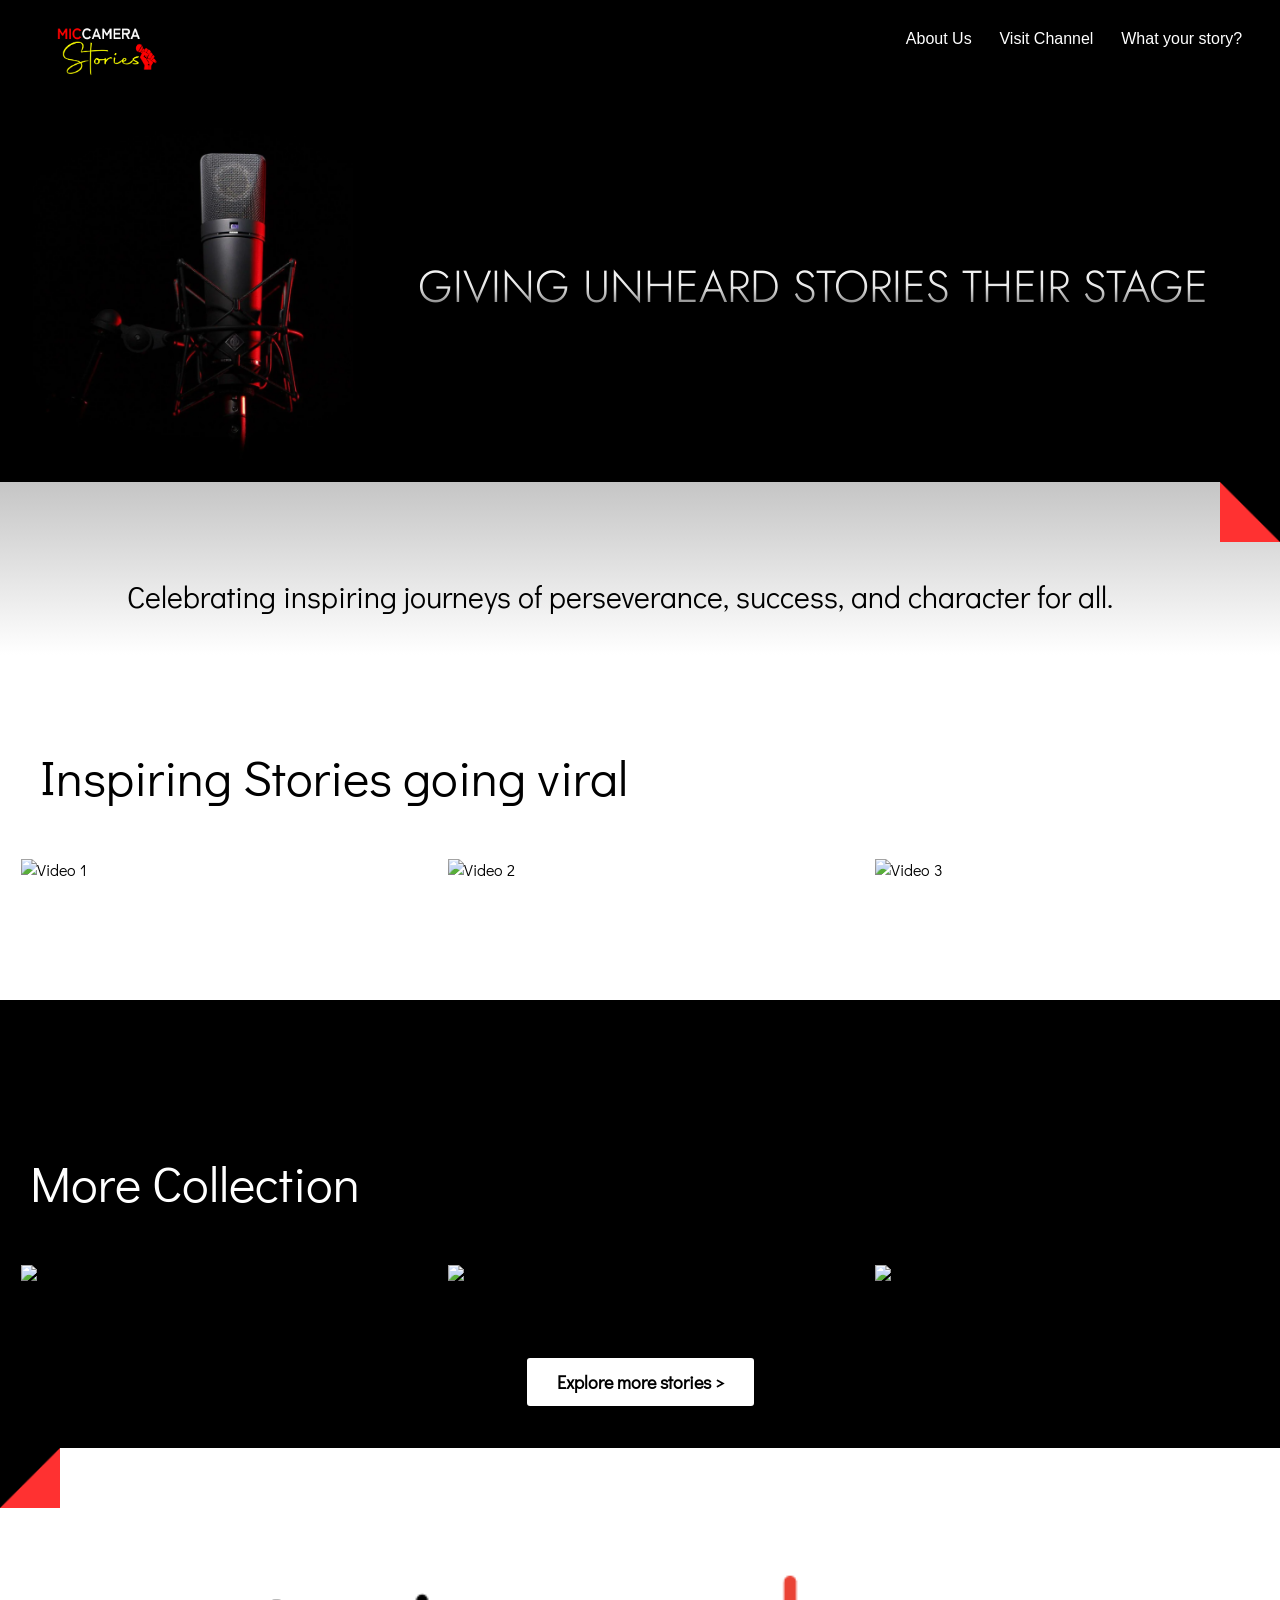
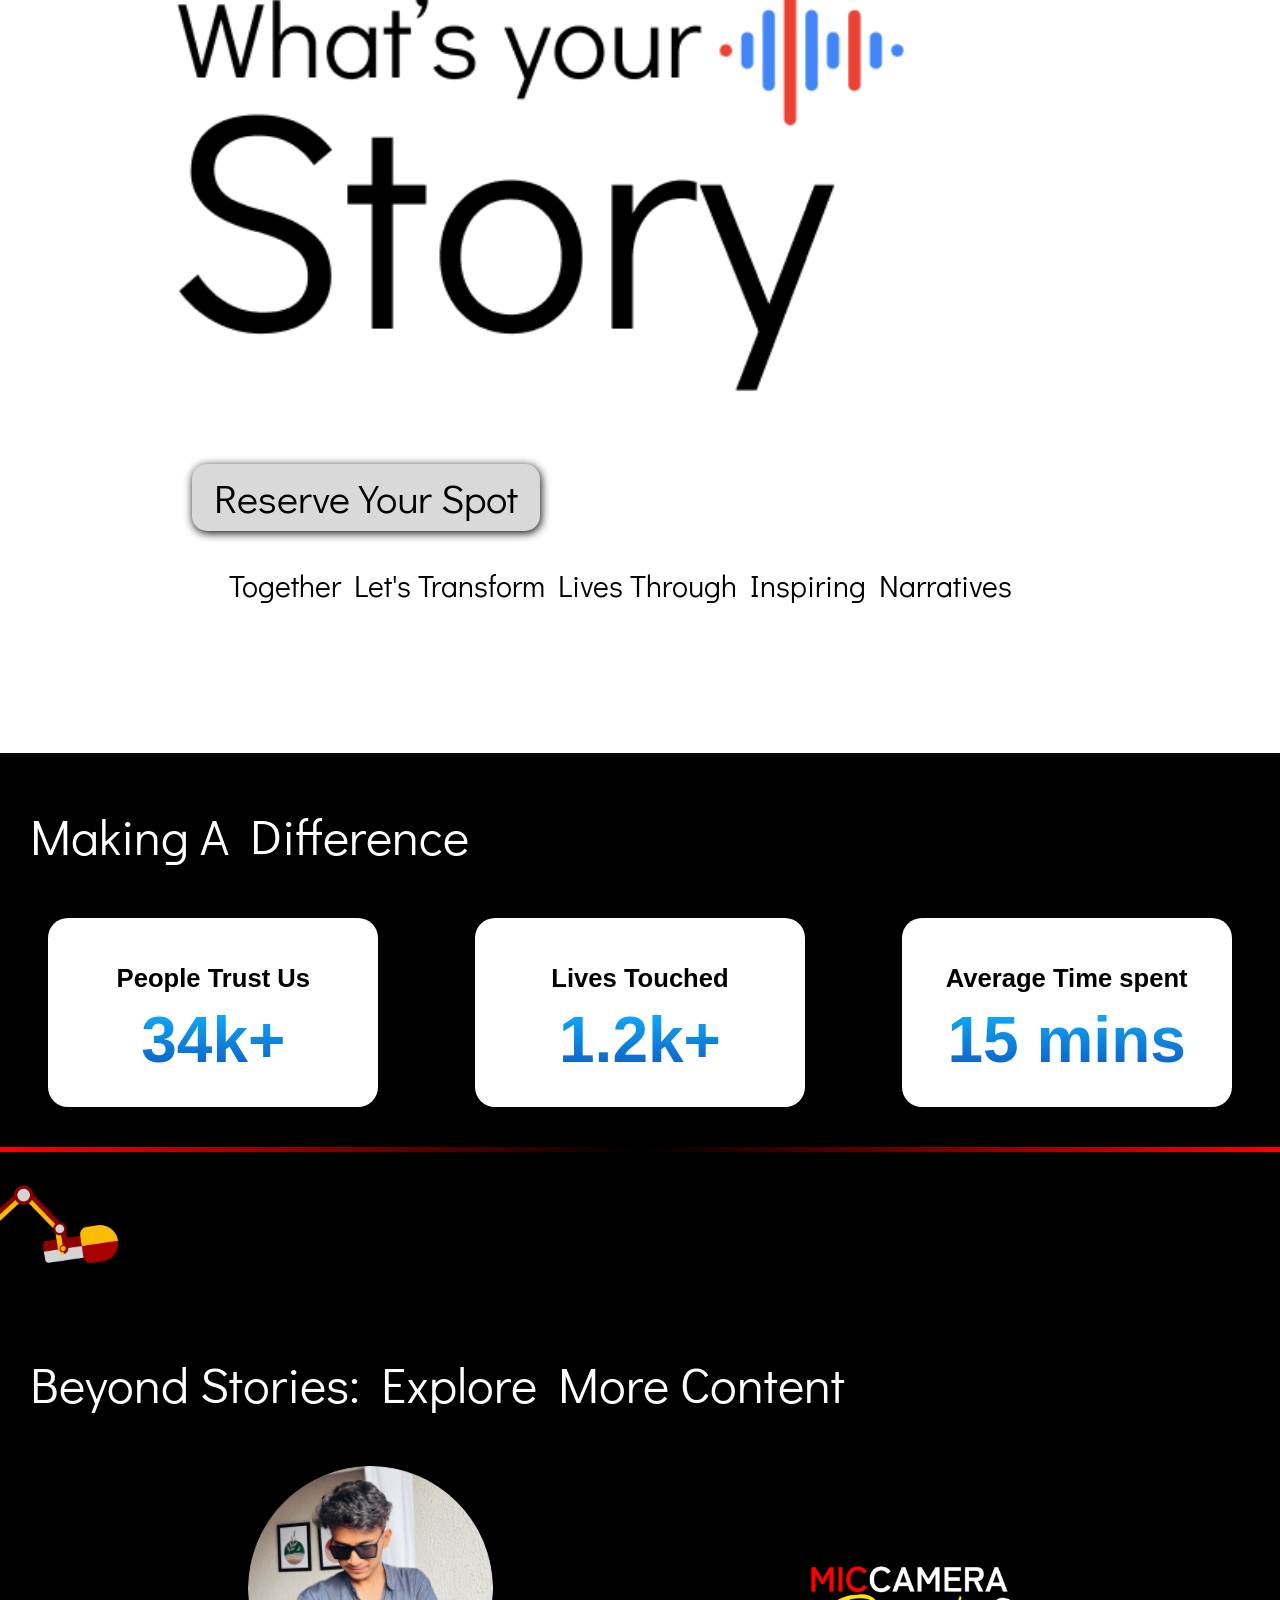
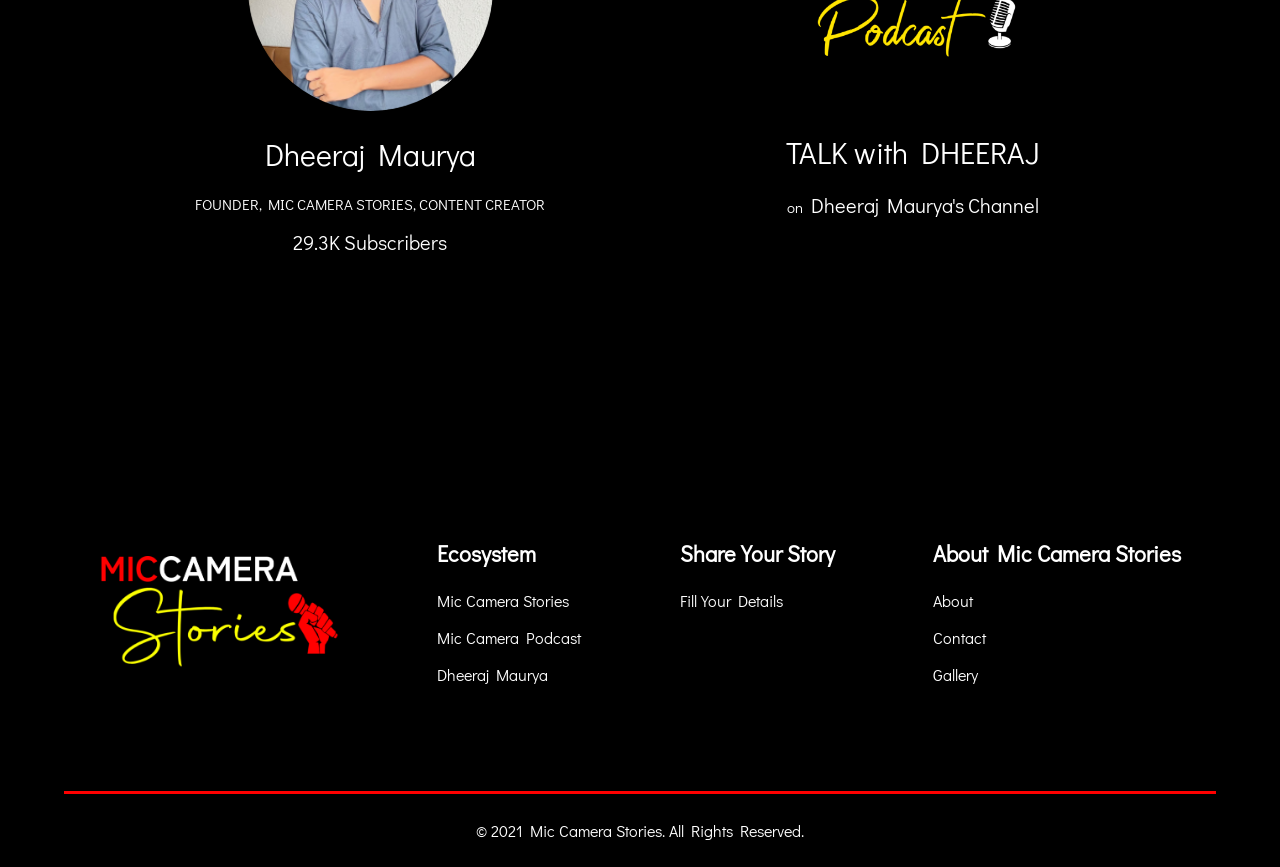
==== commit b77b6c31: "main" ====
--- a/index.html
+++ b/index.html
@@ -19,7 +19,19 @@
       <a class="navitem" href="https://youtube.com/@miccamerastories">Visit Channel</a>
       <span class="navitem">What your story?</span>
     </div>
+    <!-- Hamburger icon for mobile -->
+    <div class="hamburger" id="hamburger">
+      &#9776;
+    </div>
+    <!-- Mobile nav menu -->
+    <div class="mobile-nav" id="mobile-nav">
+      <div class="close-btn" id="close-btn">&times;</div>
+      <span class="navitem">About Us</span>
+      <a class="navitem" href="https://youtube.com/@miccamerastories">Visit Channel</a>
+      <span class="navitem">What your story?</span>
+    </div>
   </nav>
+  
 
   <div class="head animate-on-scroll">
     <img src="img/HomeMic.png" alt="Mic" class="homemicimage animate-on-scroll">
--- a/style.css
+++ b/style.css
@@ -23,7 +23,7 @@
   /* Makes the body a flex container */
   font-family: 'mainFont';
 }
-
+/* Base styles */
 a {
   text-decoration: none;
 }
@@ -31,11 +31,16 @@
 nav {
   display: flex;
   justify-content: space-between;
+  position: sticky; /* Sticky position for the navbar */
+  top: 0; /* Stay at the top */
+  background-color: black; /* Set navbar background to black */
+  padding: 10px 20px;
+  z-index: 1000; /* Ensure it stays on top */
 }
 
 .logo {
-  margin-left: 20px;
-  margin-top: 10px;
+  margin-left: 3%;
+  margin-top: 1%;
 }
 
 .logo img {
@@ -53,8 +58,61 @@
 .navitem {
   color: white;
   font-family: 'Segoe UI', Tahoma, Geneva, Verdana, sans-serif;
-}
-
+  padding: 10px;
+}
+
+.hamburger {
+  display: none;
+  font-size: 30px;
+  color: white;
+  cursor: pointer;
+  padding: 10px;
+}
+
+/* Mobile Nav */
+.mobile-nav {
+  display: none;
+  position: fixed;
+  top: 0;
+  right: 0;
+  background-color: black;
+  width: 100%;
+  height: 100%;
+  padding: 50px 20px;
+  text-align: center;
+  z-index: 1001;
+}
+
+.mobile-nav .navitem {
+  display: block;
+  font-size: 25px;
+  margin: 20px 0;
+  color: white;
+}
+
+.close-btn {
+  position: absolute;
+  top: 20px;
+  right: 20px;
+  font-size: 30px;
+  color: white;
+  cursor: pointer;
+}
+
+/* Responsive adjustments */
+@media (max-width: 900px) {
+  .navlist {
+    display: none; /* Hide desktop nav */
+  }
+
+  .hamburger {
+    display: block; /* Show hamburger icon on mobile */
+  }
+
+  .mobile-nav.open {
+    display: block; /* Show mobile nav when it's open */
+  }
+}
 .head {
   display: flex;
   align-items: center;
@@ -64,11 +122,12 @@
 
 .homemicimage {
   width: 25%;
-  margin-top: 50px;
+  height: auto;
+  margin-top: 3%;
 }
 
 .headlinetext {
-  font-size: 50px;
+  font-size: 3.5vw;
   background: linear-gradient(to bottom, #FFFFFF, #e7e7e7, #393939);
   background-clip: text;
   -webkit-background-clip: text;
@@ -111,6 +170,8 @@
   margin-bottom: 10%;
 }
 
+
+
 /* Trending Videos */
 .trendingvideos {
   margin-top: 50px;
@@ -126,13 +187,15 @@
 
 .trendingvideoslist {
   display: flex;
-  justify-content: space-evenly;
+  justify-content: space-around;
+  flex-wrap: wrap; /* Ensure items wrap on smaller screens */
   margin-bottom: 50px;
 }
 
 .video-container {
   position: relative;
-  width: 30%;
+  width: 30%; /* Default for larger screens */
+  margin-bottom: 20px; /* Add space between rows on small screens */
 }
 
 .trendingvideo {
@@ -162,6 +225,35 @@
   opacity: 1;
 }
 
+
+@media (max-width: 900px) {
+  .trendingvideostitle {
+    font-size: 40px; /* Even smaller font size for smaller screens */
+  }
+
+  .video-container {
+    width: 48%; /* Allow for two videos per row on tablets */
+  }
+}
+
+@media (max-width: 600px) {
+  .trendingvideostitle {
+    font-size: 35px; /* Further reduce font size for mobile screens */
+    margin-left: 20px; /* Adjust margin for smaller screens */
+  }
+
+  .trendingvideoslist {
+    flex-direction: column; /* Arrange videos in a vertical column on mobile */
+    justify-content: center; /* Center align videos on mobile */
+    align-items: center; /* Center the column */
+  }
+
+  .video-container {
+    width: 80%; /* Increase the width of video containers on mobile */
+    margin-bottom: 20px; /* Add space between the stacked videos */
+  }
+}
+
 /* Animation for the entire section */
 @keyframes fadeUpTogether {
   0% {
@@ -194,6 +286,7 @@
 }
 
 
+/* More Videos */
 .morevideos {
   background-color: black;
   margin-bottom: 40px;
@@ -210,13 +303,15 @@
 
 .morevideoslist {
   display: flex;
-  justify-content: space-evenly;
-  /* margin-bottom: 5px; */
+  justify-content: space-around;
+  flex-wrap: wrap; /* Ensure items wrap on smaller screens */
+  margin-bottom: 50px;
 }
 
 .video-container {
-  position: relative; /* Allows positioning of the title */
-  width: 30%;
+  position: relative;
+  width: 30%; /* Default for larger screens */
+  margin-bottom: 20px; /* Add space between rows on small screens */
 }
 
 .morevideo {
@@ -232,20 +327,48 @@
   position: absolute;
   bottom: 10px;
   left: 10px;
-  background-color: rgba(0, 0, 0, 0.5); /* Semi-transparent background */
+  background-color: rgba(0, 0, 0, 0.5);
   color: white;
   padding: 10px;
   font-size: 18px;
   font-weight: bold;
-  opacity: 0; /* Initially hidden */
-  pointer-events: none; /* Prevents interaction with the title */
-  transition: opacity 0.3s ease-in-out; /* Smooth fade in and out */
+  opacity: 0;
+  pointer-events: none;
+  transition: opacity 0.3s ease-in-out;
 }
 
 .video-container:hover .video-title {
-  opacity: 1; /* Make the title visible on hover */
-}
-
+  opacity: 1;
+}
+
+/* Responsive adjustments */
+@media (max-width: 900px) {
+  .morevideostitle {
+    font-size: 40px; /* Smaller font size for tablets */
+  }
+
+  .video-container {
+    width: 48%; /* Allow for two videos per row on tablets */
+  }
+}
+
+@media (max-width: 600px) {
+  .morevideostitle {
+    font-size: 35px; /* Smaller font size for mobile */
+    margin-left: 20px; /* Adjust margin for smaller screens */
+  }
+
+  .morevideoslist {
+    flex-direction: column; /* Arrange videos in a vertical column on mobile */
+    justify-content: center; /* Center align videos on mobile */
+    align-items: center; /* Center the column */
+  }
+
+  .video-container {
+    width: 80%; /* Increase the width of video containers on mobile */
+    margin-bottom: 20px; /* Add space between the stacked videos */
+  }
+}
 /* Button Styling */
 .explore-button-container {
   text-align: center;
@@ -273,10 +396,10 @@
   /* transform: translateY(-5px); Slightly lift the button */
   box-shadow: 0 4px 8px rgba(255, 255, 255, 0.479); /* Add shadow for depth */
 }
-
+/* Your Story Section */
 .yourstorysection {
   background-color: white;
- padding-bottom: 20px; 
+  padding-bottom: 20px;
 }
 
 .papercutpyourstory {
@@ -292,14 +415,16 @@
   margin: 0;
   transform: scaleX(-1);
 }
-.yourstoryimage{
+
+.yourstoryimage {
   margin-top: 20px;
   margin-left: 13%;
-}
+  width: 60%; /* Adjust image width for better responsiveness */
+}
+
 .yourstorybutton {
   display: block;
   margin-top: 20px;
-  margin-left: 15%;
   font-size: 40px;
   padding: 5px 20px;
   background-color: #D9D9D9;
@@ -309,18 +434,70 @@
   box-shadow: black 1px 2px 10px;
   border: solid rgba(255, 255, 255, 0) 2px;
   transition: transform 0.4s ease, background-color 0.4s ease, box-shadow 0.4s ease, color 0.4s ease, border 0.4s ease;
-  /* Ensures smooth transition for all properties */
+  margin-left: 15%; /* Center button on larger screens */
 }
 
 .yourstorybutton:hover {
   background-color: #000000;
   border: solid white 2px;
   color: white; /* Darker shade of golden on hover */
- /* Slight lift and subtle scale effect */
   box-shadow: 0 4px 12px rgba(255, 255, 255, 0.479); /* Softer shadow with more depth */
 }
 
-.channeldatatitle{
+.homebottomcontent {
+  font-size: 30px;
+  text-align: center;
+  margin-top: 35px;
+}
+
+/* Responsive adjustments */
+@media (max-width: 1200px) {
+  .yourstoryimage {
+    width: 50%; /* Reduce image size on medium screens */
+    margin-left: 25%; /* Adjust margin for better positioning */
+  }
+
+  .yourstorybutton {
+    font-size: 30px; /* Smaller button text for medium screens */
+    margin-left: 20%; /* Center button better on medium screens */
+  }
+}
+
+@media (max-width: 900px) {
+  .yourstoryimage {
+    width: 60%; /* Adjust image size on tablets */
+    margin-left: 20%; /* Adjust margin for tablets */
+  }
+
+  .yourstorybutton {
+    font-size: 28px; /* Smaller font size for tablets */
+    margin-left: 10%; /* Adjust button margin for tablets */
+  }
+
+  .homebottomcontent {
+    font-size: 20px; /* Smaller text for tablets */
+  }
+}
+
+@media (max-width: 600px) {
+  .yourstoryimage {
+    width: 80%; /* Increase image size for mobile screens */
+    margin-left: 10%; /* Adjust margin for mobile */
+  }
+
+  .yourstorybutton {
+    font-size: 24px; /* Smaller button text for mobile */
+    margin: 20px auto; /* Center the button horizontally */
+    width: 80%; /* Ensure button width is appropriate for mobile screens */
+    text-align: center;
+  }
+
+  .homebottomcontent {
+    font-size: 18px; /* Smaller text for mobile */
+  }
+}
+
+.channeldatatitle {
   margin-top: 50px;
   margin-bottom: 50px;
   margin-left: 30px;
@@ -328,51 +505,78 @@
   font-weight: 100;
   color: white;
 }
-.channeldatalist{
+
+.channeldatalist {
   display: flex;
-  justify-content: space-evenly;
+  justify-content: space-around;
   margin-bottom: 20px;
-
-}
-.channeldataitem{
-  width: 25%;
+  flex-wrap: wrap; /* Ensure items wrap on smaller screens */
+}
+
+.channeldataitem {
+  width: 25%; /* Default width for larger screens */
   background-color: white;
-  padding : 20px 5px;
-  text-align: center  ;
+  padding: 20px 5px;
+  text-align: center;
   border-radius: 20px;
-}
-.channeldataitemtitle{
+  margin-bottom: 20px; /* Add space between items on smaller screens */
+}
+
+.channeldataitemtitle {
   color: black;
-  font-size: 30px;
+  font-size: 2vw;
   margin-bottom: 10px;
-  font-family:'Segoe UI', Tahoma, Geneva, Verdana, sans-serif;
+  font-family: 'Segoe UI', Tahoma, Geneva, Verdana, sans-serif;
   font-weight: bold;
 }
-.channeldataitemdata{
+
+
+
+@media screen and (max-width: 600px) {
+  .channeldataitemtitle {
+    font-size: 4vw; /* Further reduce font size for mobile screens */
+  }
+
+  .channeldatalist {
+    flex-direction: column; /* Stack items vertically on mobile */
+    align-items: center; /* Center align items in the column */
+  }
+
+  .channeldataitem {
+    width: 75%; /* Make items wider on mobile */
+    margin-bottom: 20px; /* Add space between stacked items */
+  }
+}
+
+.channeldataitemdata {
   background: linear-gradient(#10B7FF, #0E54BC);
   background-clip: text;
-  font-family:'Segoe UI', Tahoma, Geneva, Verdana, sans-serif;
+  font-family: 'Segoe UI', Tahoma, Geneva, Verdana, sans-serif;
   -webkit-background-clip: text;
   -webkit-text-fill-color: transparent;
-  font-size: 80px;
+  font-size: 5vw;
   margin-bottom: 10px;
   margin-top: 10px;
   font-weight: bold;
-
-}
-.othercontent{
+}
+
+
+
+.othercontent {
   margin-bottom: 15%;
 }
-.borderforothercontent{
+
+.borderforothercontent {
   height: 5px;
   width: 100%;
-  background: linear-gradient(to right, red , black 50%,red );
-
-}
-.sidemicpic{
+  background: linear-gradient(to right, red, black 50%, red);
+}
+
+.sidemicpic {
   width: 10%;
 }
-.othercontenttitle{
+
+.othercontenttitle {
   margin-top: 50px;
   margin-bottom: 50px;
   margin-left: 30px;
@@ -380,61 +584,178 @@
   font-weight: 100;
   color: white;
 }
-.othercontenttlist{
+
+.othercontenttlist {
   display: flex;
   justify-content: space-evenly;
-}
-.othercontentitem{
+  flex-wrap: wrap; /* Allow wrapping of content on smaller screens */
+}
+
+.othercontentitem {
   align-items: center;
   align-content: center;
   text-align: center;
-}
-.othercontentitemimage{
+  margin-bottom: 30px; /* Add spacing between items on smaller screens */
+}
+
+.othercontentitemimage {
   width: 60%;
 }
-.othercontentitemtitle{
-  color:white;
+
+.othercontentitemtitle {
+  color: white;
   margin-top: 20px;
   font-size: 30px;
 }
-.circleimg{
+
+.circleimg {
   border-radius: 100%;
   width: 70%;
 }
-.othercontentitemsubtitle{
-  color:white;
+
+.othercontentitemsubtitle {
+  color: white;
   margin-top: 20px;
   font-size: 20px;
 }
-.shortsubheading{
+
+.shortsubheading {
   font-size: 15px;
 }
 
-.footer{
+/* Media Queries for responsiveness */
+
+/* For tablets and smaller screens */
+@media screen and (max-width: 900px) {
+  .othercontenttitle {
+    font-size: 40px; /* Smaller font size for the title */
+  }
+
+  .othercontentitem {
+    width: 45%; /* Allow for two items per row on tablets */
+  }
+
+  .othercontentitemtitle {
+    font-size: 25px; /* Adjust subtitle font size */
+  }
+
+  .othercontentitemsubtitle {
+    font-size: 18px; /* Adjust subtitle font size */
+  }
+
+  .shortsubheading {
+    font-size: 14px; /* Adjust short subtitle font size */
+  }
+}
+
+/* For mobile screens */
+@media screen and (max-width: 600px) {
+  .othercontenttitle {
+    font-size: 35px; /* Further reduce title size on mobile */
+    margin-left: 20px; /* Adjust margin for mobile */
+  }
+
+  .othercontenttlist {
+    justify-content: center; /* Center items vertically and horizontally */
+    flex-direction: column; /* Stack items vertically */
+    align-items: center; /* Center align items in the column */
+  }
+
+  .othercontentitem {
+    width: 80%; /* Increase width of items on mobile */
+    margin-bottom: 20px; /* Add space between stacked items */
+  }
+
+  .othercontentitemimage {
+    width: 80%; /* Make images larger on mobile */
+  }
+
+  .circleimg {
+    width: 60%; /* Adjust the circular image size */
+  }
+
+  .othercontentitemtitle {
+    font-size: 25px; /* Adjust font size */
+  }
+
+  .othercontentitemsubtitle {
+    font-size: 16px; /* Adjust subtitle font size */
+  }
+
+  .shortsubheading {
+    font-size: 14px; /* Adjust short subtitle font size */
+  }
+}
+
+
+.footer {
   display: flex;
   justify-content: space-evenly;
   color: white;
-}
-.footerlogo{
+  flex-wrap: wrap; /* Allow footer sections to wrap on smaller screens */
+  padding: 20px;
+}
+
+.footerlogo {
   margin-top: 10%;
-  width: 15rem;
-}
-.footersectiontitle{
+  width: 15rem; /* Adjust logo width */
+}
+
+.footersection {
+  margin: 10px;
+  padding: 10px;
+}
+
+.footersectiontitle {
   font-size: 22px;
   font-weight: bold;
 }
-.footerbottomredline{
+
+.footerbottomredline {
   background-color: red;
   height: 3px;
   width: 90%;
   margin: auto;
   margin-top: 50px;
 }
-.footerbottom{
+
+.footerbottom {
   color: white;
   margin: auto;
-}
-
+  text-align: center; /* Center the bottom text */
+  padding: 10px 0;
+}
+
+/* Media Queries for responsiveness */
+
+@media screen  and (max-width: 980px){
+  .footerlogo {
+    display: none;
+  }
+}
+
+
+/* For mobile screens */
+@media screen and (max-width: 750px) {
+  .footerlogo {
+    width: 10rem; /* Reduce logo size for mobile */
+    display:inline-block;
+  }
+
+  .footersection {
+    width: 100%; /* Stack sections vertically */
+    margin: 10px 0; /* Add space between stacked sections */
+    text-align: center; /* Center-align the text */
+  }
+
+  .footersectiontitle {
+    font-size: 18px; /* Reduce font size for mobile */
+  }
+
+  .footerbottom {
+    font-size: 14px; /* Adjust the bottom text size */
+  }
+}
 
 
 /* General Animation for All Sections */
@@ -753,90 +1074,3 @@
 .trendingvideos {
   animation-delay: 0.7s;
 }
-
-.morevideos {
-  background-color: black;
-  margin-bottom: 40px;
-}
-
-.morevideostitle {
-  margin-top: 150px;
-  margin-bottom: 50px;
-  margin-left: 30px;
-  font-size: 50px;
-  font-weight: 100;
-  color: white;
-}
-
-.morevideoslist {
-  display: flex;
-  justify-content: space-evenly;
-}
-
-.video-container {
-  position: relative;
-  width: 30%;
-}
-
-.morevideo {
-  width: 100%;
-  transition: transform 0.5s ease;
-}
-
-.morevideo:hover {
-  transform: scale(1.1);
-}
-
-.video-title {
-  position: absolute;
-  bottom: 10px;
-  left: 10px;
-  background-color: rgba(0, 0, 0, 0.5); /* Semi-transparent background */
-  color: white;
-  padding: 10px;
-  font-size: 18px;
-  font-weight: bold;
-  opacity: 0; /* Initially hidden */
-  pointer-events: none; /* Prevents interaction with the title */
-  transition: opacity 0.3s ease-in-out; /* Smooth fade in and out */
-}
-
-.video-container:hover .video-title {
-  opacity: 1; /* Make the title visible on hover */
-}
-
-/* Button Styling */
-.explore-button-container {
-  text-align: center;
-  margin-top: 40px; /* Add some space above the button */
-}
-
-.explore-button {
-  background-color: #ffffff; /* Golden color */
-  color: black;
-  border: none;
-  padding: 12px 30px;
-  font-size: 18px;
-  font-family: "mainFont";
-  font-weight: bold;
-  border-radius: 5px; /* Rounded corners */
-  cursor: pointer;
-  border: solid black 2px;
-  transition: transform 0.3s ease, background-color 0.3s ease, box-shadow 0.3s ease, border 0.3s ease;
-}
-
-.explore-button:hover {
-  background-color: #000000;
-  border: solid white 2px;
-  color: white; /* Darker shade of golden on hover */
-  box-shadow: 0 4px 8px rgba(255, 255, 255, 0.479); /* Add shadow for depth */
-}
-.exploreimg {
-  width: 60%;
-  height: auto;
-  transition: transform 0.3s ease;
-}
-
-.exploreimg:hover {
-  transform: scale(1.05);
-}
